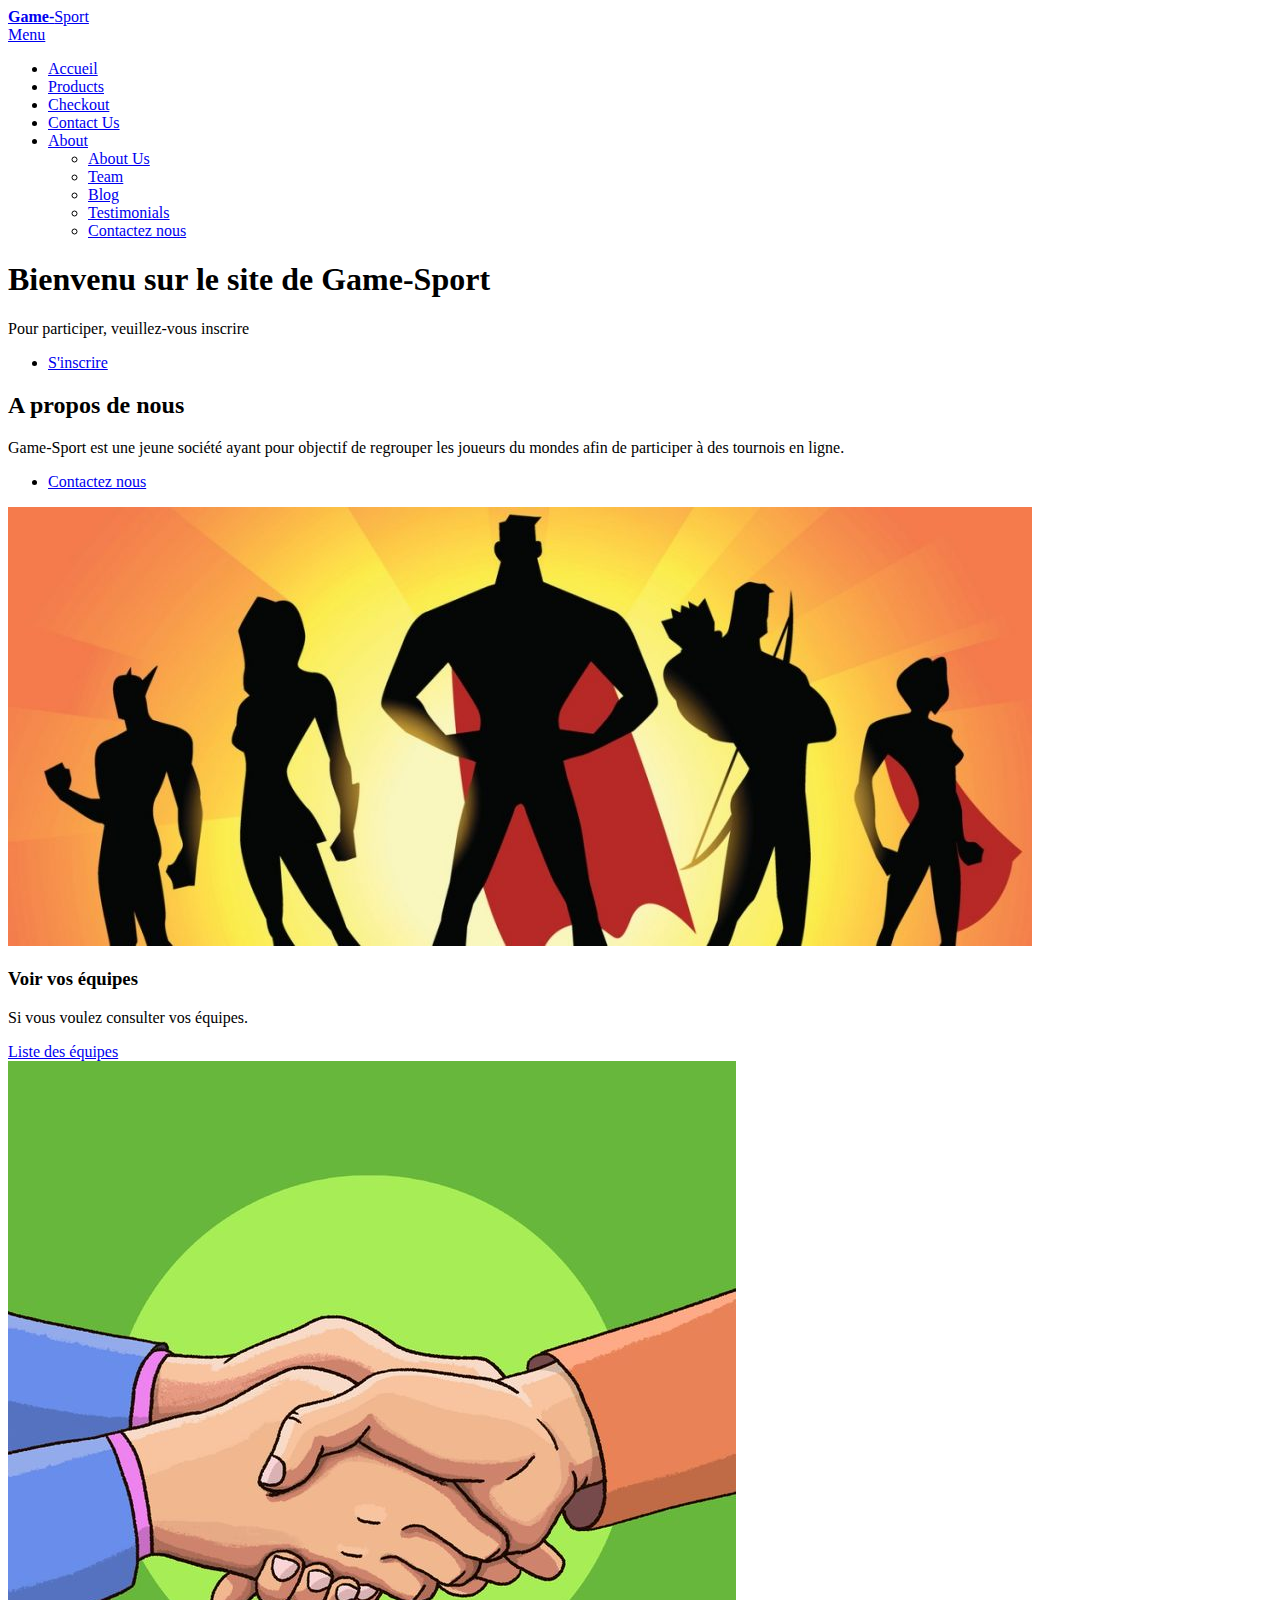
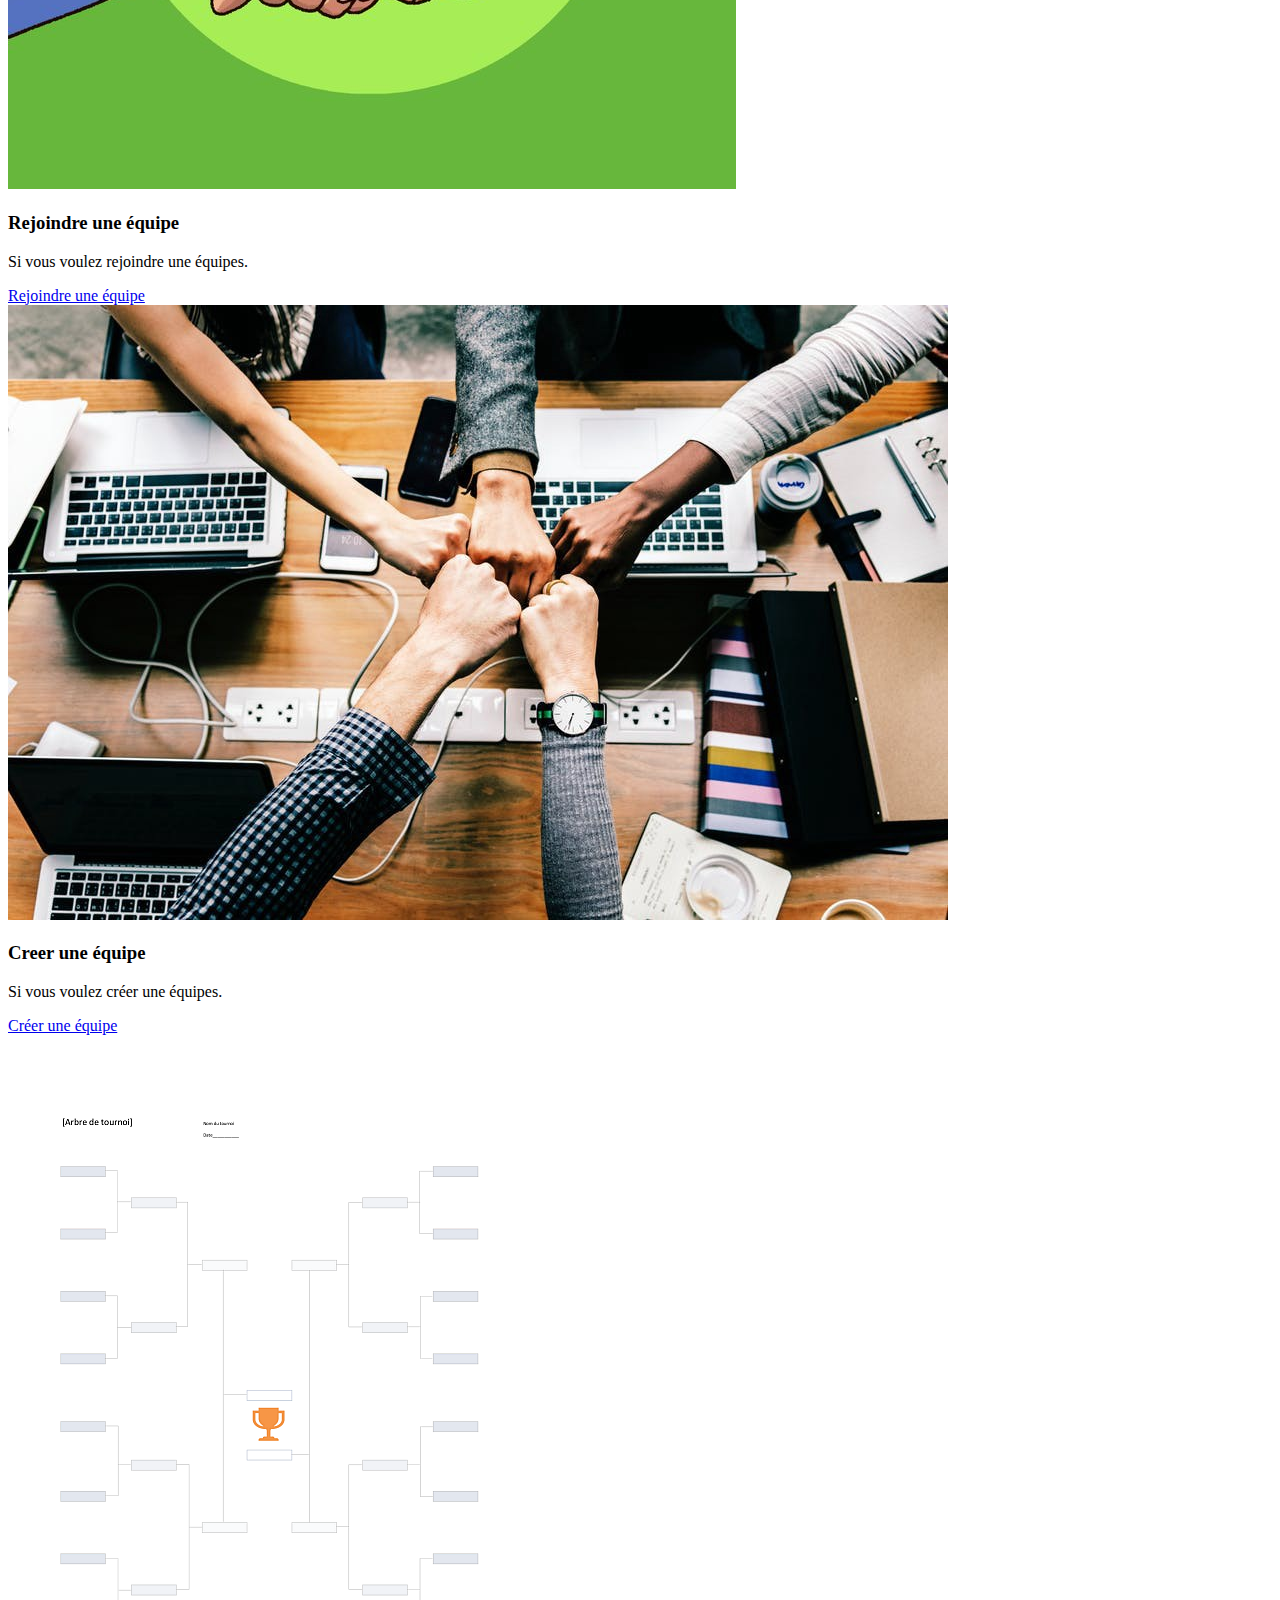
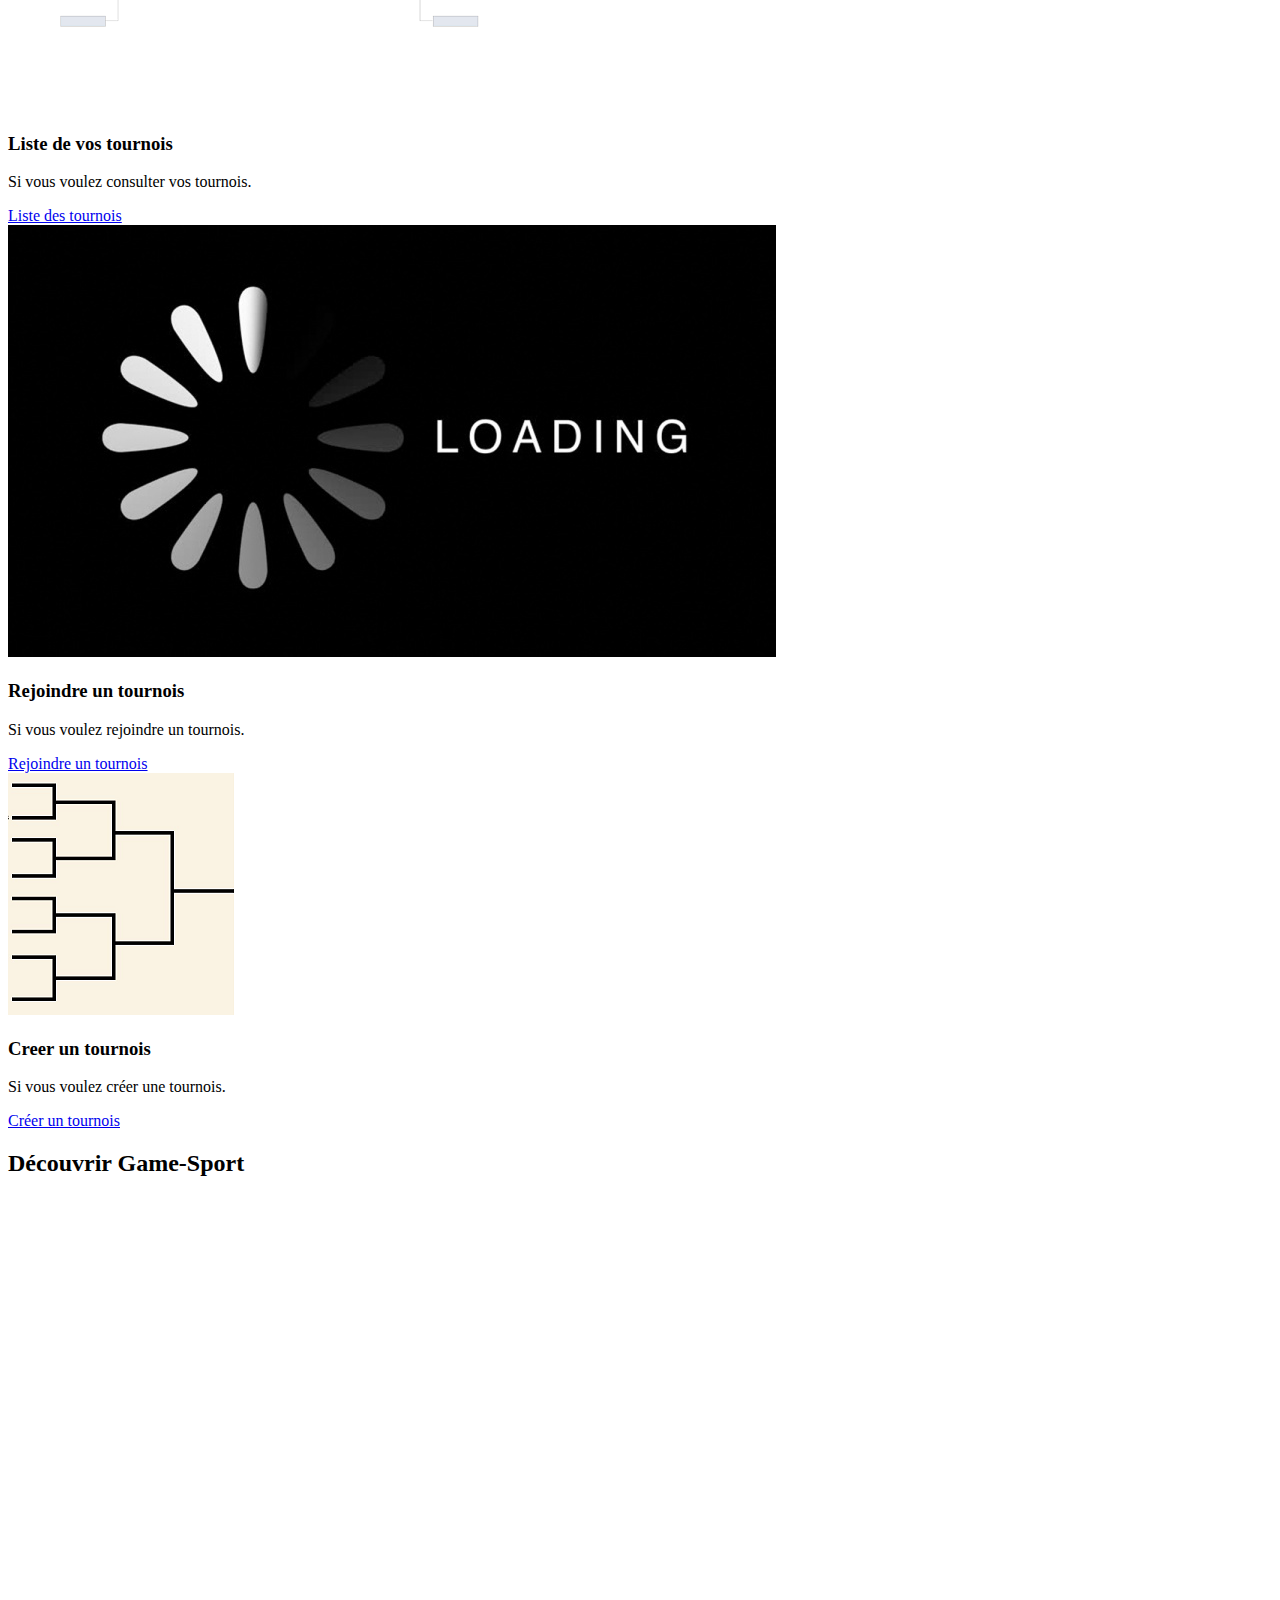
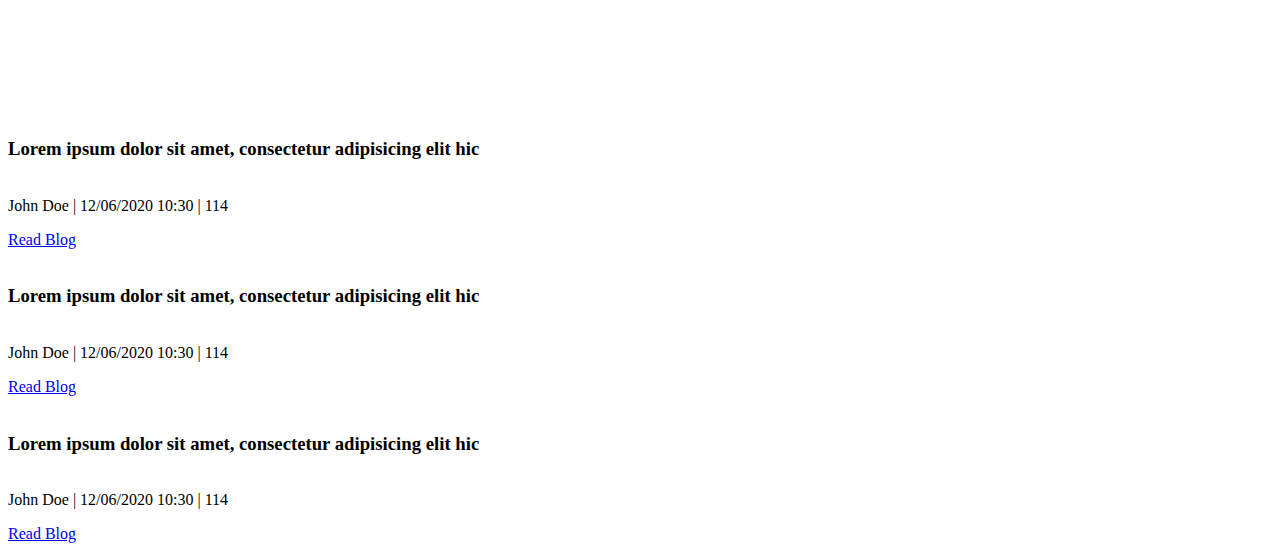
==== template/index.html @ 913bfd24 "Merge cc58916aa89a06afb2d37abdb8ba0ebdf54c7303 into 008f2159e7589481ebcd8fdce90dd4944d4ed389" ====
<!DOCTYPE HTML>
<html>
	<head>
		<title>PHPJabbers.com | Free Computer Store Website Template</title>
		<meta charset="utf-8" />
		<meta name="viewport" content="width=device-width, initial-scale=1, user-scalable=no" />
		<link rel="stylesheet" href="assets/bootstrap/css/bootstrap.min.css" />
		<link rel="stylesheet" href="assets/css/main.css" />
		<noscript><link rel="stylesheet" href="assets/css/noscript.css" /></noscript>
	</head>
	<body class="is-preload">

		<!-- Wrapper -->
			<div id="wrapper">

				<!-- Header -->
				<header id="header" class="alt">
					<a href="index.html" class="logo"><strong>Game-</strong><span>Sport</span></a>
					<nav>
						<a href="#menu">Menu</a>
					</nav>
				</header>

				<!-- Menu -->
				<nav id="menu">
					<ul class="links">
		                <li class="active"> <a href="index.html">Accueil </a> </li>

		                <li> <a href="products.html">Products</a> </li>

		                <li> <a href="checkout.html">Checkout</a> </li>

		                <li><a href="contact.html">Contact Us</a></li>

		                <li class="dropdown">
		                    <a class="nav-link dropdown-toggle" data-toggle="dropdown" href="#" role="button" aria-haspopup="true" aria-expanded="false">About</a>
		                    
		                    <ul class="dropdown-menu">
		                        <li> <a href="about-us.html">About Us</a> </li>
				                <li><a href="team.html">Team</a></li>
				                <li> <a href="blog.html">Blog</a> </li>

				                <li><a href="testimonials.html">Testimonials</a></li>
				                
				                <li><a href="terms.html">Contactez nous</a></li>
		                    </ul>
		                </li>
            		</ul>
				</nav>

				<!-- Banner -->
					<section id="banner" class="major">
						<div class="inner">
							<header class="major">
								<h1>Bienvenu sur le site de Game-Sport</h1>
							</header>
							<div class="content">
								<p>Pour participer, veuillez-vous inscrire</p>
								<ul class="actions">
									<li><a href="contact.html" class="button next scrolly">S'inscrire</a></li>
								</ul>
							</div>
						</div>
					</section>

				<!-- Main -->
				<div id="main">
					
					
					<!-- About us -->
					<section>
						<div class="inner">
							<header class="major">
								<h2>A propos de nous</h2>
							</header>
							<p>Game-Sport est une jeune société ayant pour objectif de regrouper les joueurs du mondes afin de participer à des tournois en ligne.</p>
							<ul class="actions">
								<li><a href="about-us.html" class="button next">Contactez nous</a></li>
							</ul>
						</div>
					</section>
					
					<!-- Featured Products -->
							<section class="tiles">
								<article>
									<span class="image">
										<img src="images/super-1024x439.jpg" alt="" />
									</span>
									<header class="major">
										<h3>Voir vos équipes</h3>

										<p>Si vous voulez consulter vos équipes.</p>

										<div class="major-actions">
											<a href="product-details.html" class="button small next">Liste des équipes</a>
										</div>
									</header>
								</article>
								<article>
									<span class="image">
										<img src="images/rejoindre.jpg" alt="" />
									</span>
									<header class="major">
										<h3>Rejoindre une équipe</h3>


										<p>Si vous voulez rejoindre une équipes.</p>

										<div class="major-actions">
											<a href="product-details.html" class="button small next">Rejoindre une équipe</a>
										</div>
									</header>
								</article>
								<article>
									<span class="image">
										<img src="images/join.jpg" alt="" />
									</span>
									<header class="major">
										<h3>Creer une équipe</h3>


										<p>Si vous voulez créer une équipes.</p>

										<div class="major-actions">
											<a href="product-details.html" class="button small next">Créer une équipe</a>
										</div>
									</header>
								</article>
								<article>
									<span class="image">
										<img src="images/tournois.png" alt="" />
									</span>
									<header class="major">
										<h3>Liste de vos tournois</h3>


										<p>Si vous voulez consulter vos tournois.</p>

										<div class="major-actions">
											<a href="product-details.html" class="button small next">Liste des tournois</a>
										</div>
									</header>
								</article>
								<article>
									<span class="image">
										<img src="images/chargement.jpg" alt="" />
									</span>
									<header class="major">
										<h3>Rejoindre un tournois</h3>


										<p>Si vous voulez rejoindre un tournois.</p>

										<div class="major-actions">
											<a href="product-details.html" class="button small next">Rejoindre un tournois</a>
										</div>
									</header>
								</article>
								<article>
									<span class="image">
										<img src="images/wx.png" alt="" />
									</span>
									<header class="major">
										<h3>Creer un tournois</h3>


										<p>Si vous voulez créer une tournois.</p>

										<div class="major-actions">
											<a href="product-details.html" class="button small next">Créer un tournois</a>
										</div>
									</header>
								</article>
							</section>

					<!-- Testimonials -->
					<section>
						<div class="inner">
							<header class="major">
								<h2>Découvrir Game-Sport</h2>
							</header>
							<div class="row">								
									<iframe width="100%" height="500" src="https://www.youtube.com/embed/sxNsi_SmIrI" frameborder="0" allowfullscreen></iframe>
							</div>
						</div>
					</section>

					<!-- Blog Posts -->
					<section class="tiles">
						<article>
							<span class="image">
								<img src="images/blog-1-720x480.jpg" alt="" />
							</span>
							<header class="major">
								<h3>Lorem ipsum dolor sit amet, consectetur adipisicing elit hic</h3>

								<p><br> <span>John Doe</span> | <span>12/06/2020 10:30 </span> | <span>114</span></p>

								<div class="major-actions">
									<a href="blog-details.html" class="button small next scrolly">Read Blog</a>
								</div>
							</header>
						</article>
						<article>
							<span class="image">
								<img src="images/blog-2-720x480.jpg" alt="" />
							</span>
							<header class="major">
								<h3>Lorem ipsum dolor sit amet, consectetur adipisicing elit hic</h3>

								<p><br> <span>John Doe</span> | <span>12/06/2020 10:30 </span> | <span>114</span></p>

								<div class="major-actions">
									<a href="blog-details.html" class="button small next scrolly">Read Blog</a>
								</div>
							</header>
						</article>
						<article>
							<span class="image">
								<img src="images/blog-3-720x480.jpg" alt="" />
							</span>
							<header class="major">
								<h3>Lorem ipsum dolor sit amet, consectetur adipisicing elit hic</h3>

								<p><br> <span>John Doe</span> | <span>12/06/2020 10:30 </span> | <span>114</span></p>

								<div class="major-actions">
									<a href="blog-details.html" class="button small next scrolly">Read Blog</a>
								</div>
							</header>
						</article>
					</section>
				</div>


			</div>

		<!-- Scripts -->
			<script src="assets/js/jquery.min.js"></script>
			<script src="assets/bootstrap/js/bootstrap.bundle.min.js"></script>
			<script src="assets/js/jquery.scrolly.min.js"></script>
			<script src="assets/js/jquery.scrollex.min.js"></script>
			<script src="assets/js/browser.min.js"></script>
			<script src="assets/js/breakpoints.min.js"></script>
			<script src="assets/js/util.js"></script>
			<script src="assets/js/main.js"></script>

	</body>
</html>
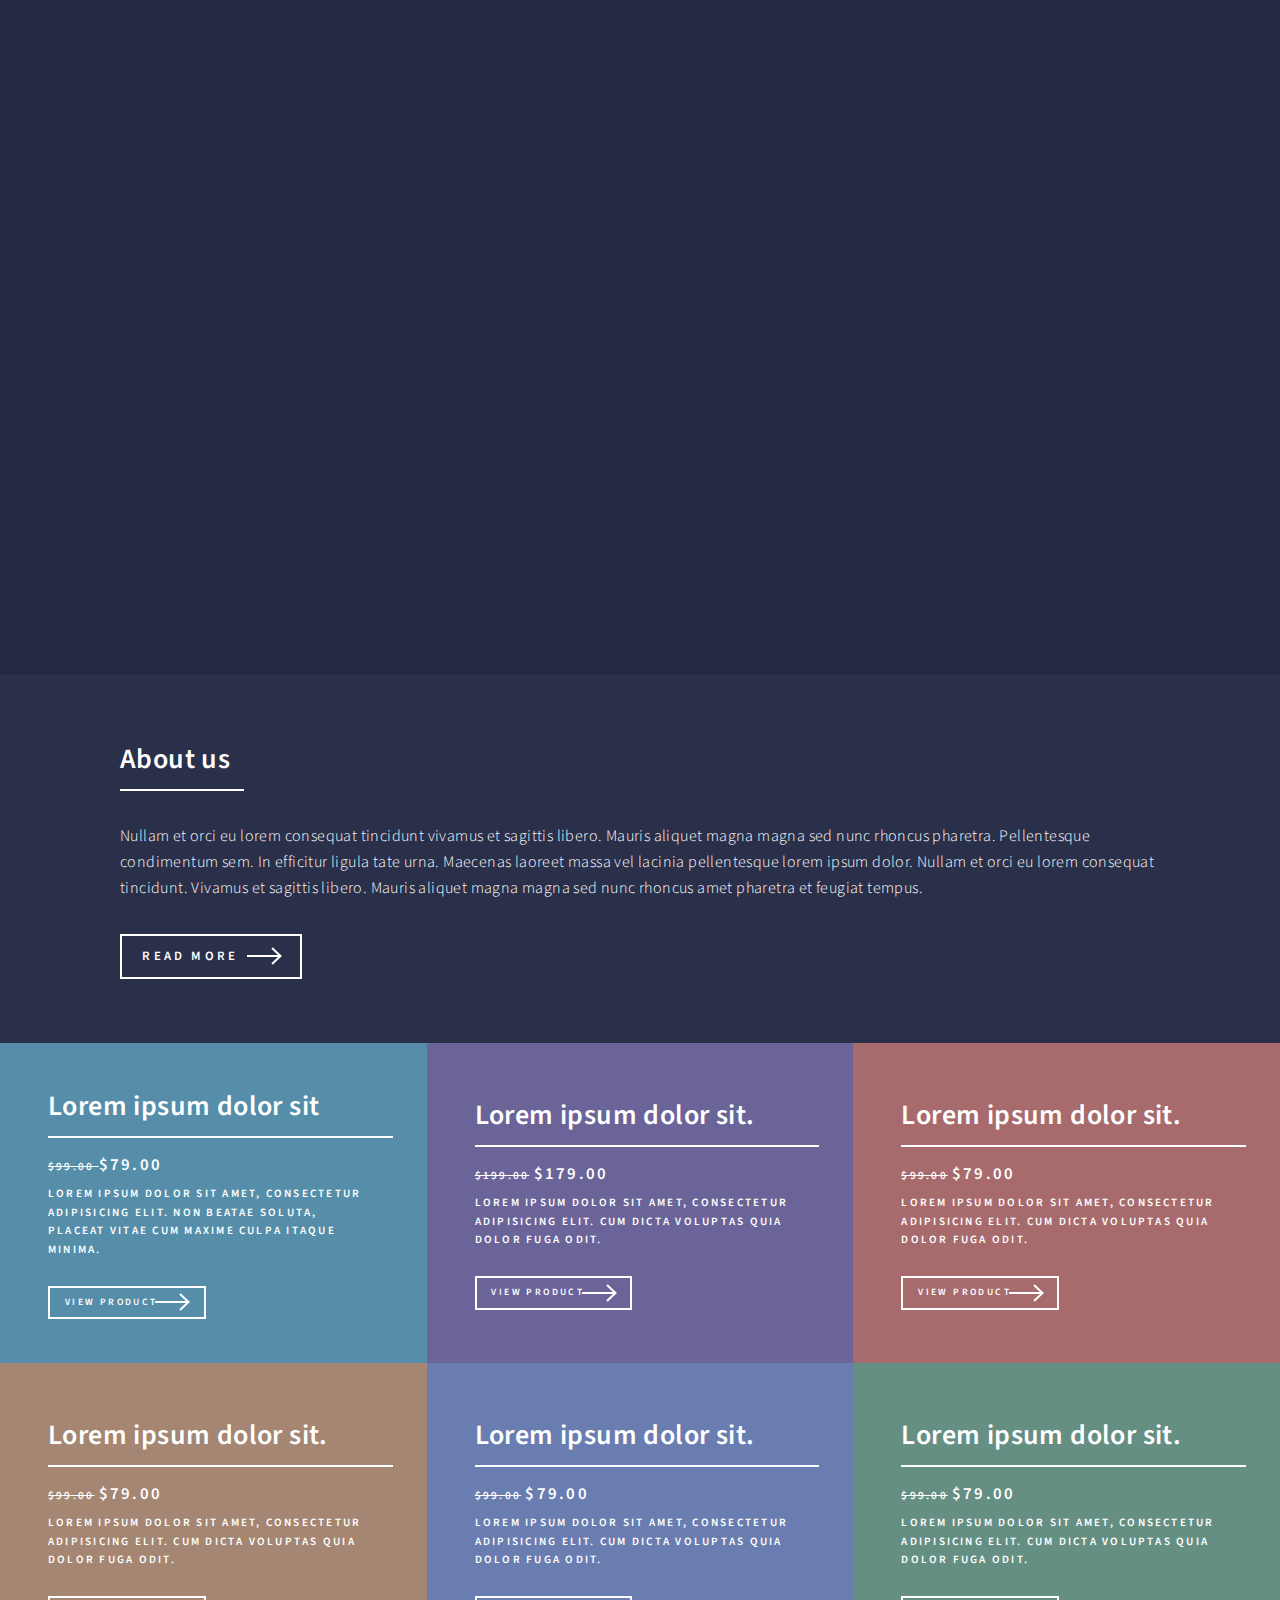
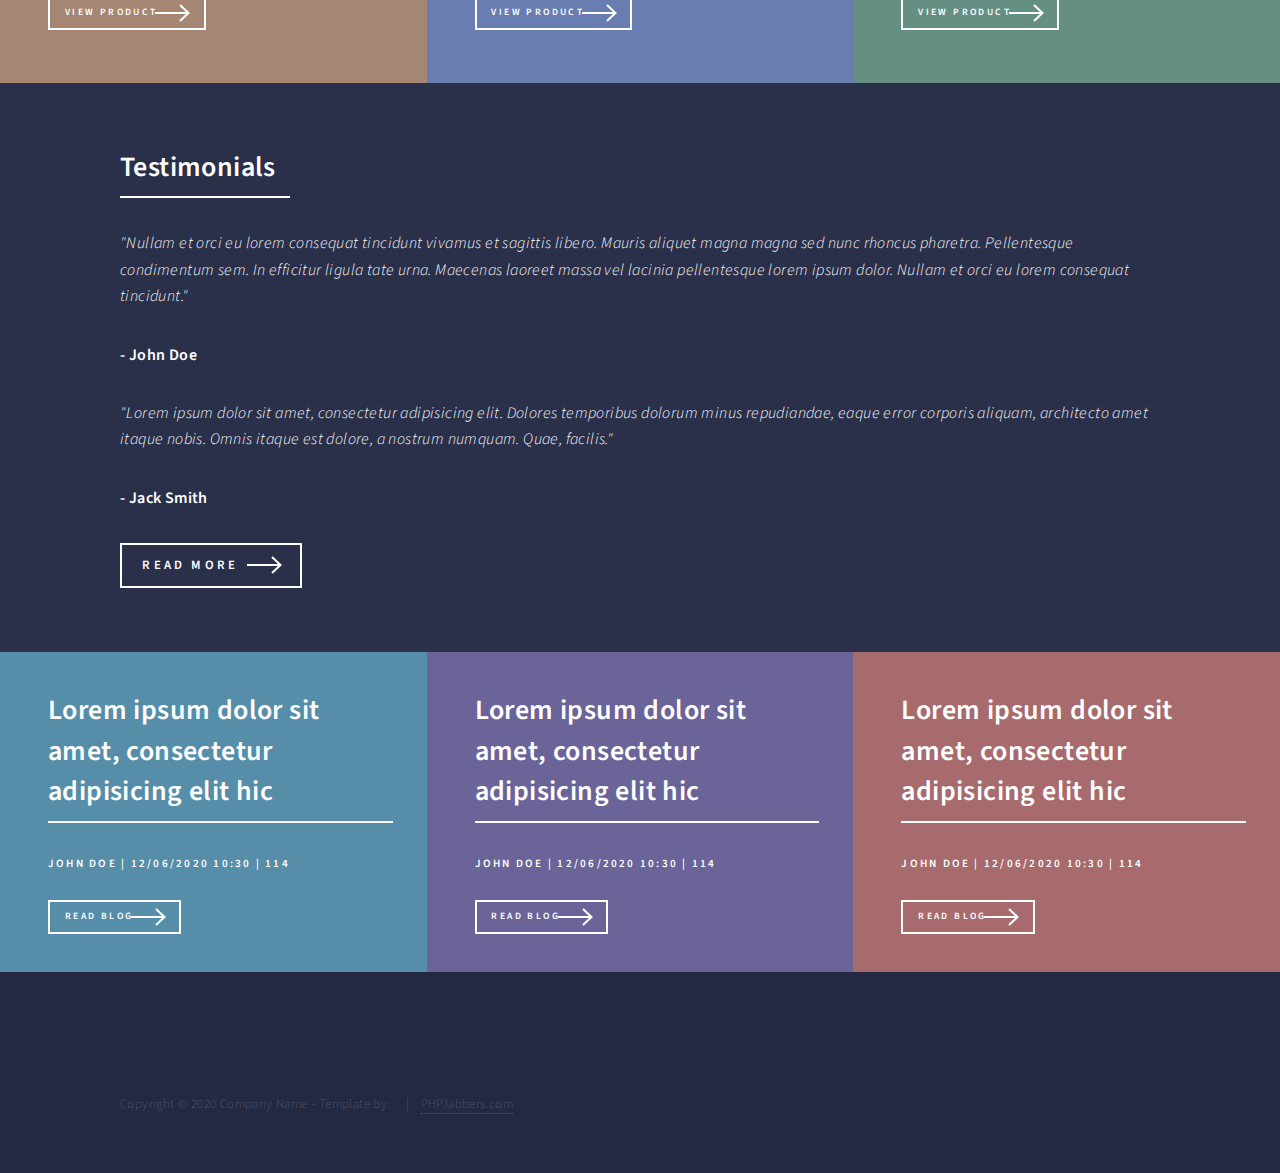
==== commit 4da4e844: "Ajout gestion des équipes" ====
--- a/template/index.html
+++ b/template/index.html
@@ -15,7 +15,7 @@
 
 				<!-- Header -->
 				<header id="header" class="alt">
-					<a href="index.html" class="logo"><strong>Game-</strong><span>Sport</span></a>
+					<a href="index.html" class="logo"><strong>Computer Store</strong> <span>Website</span></a>
 					<nav>
 						<a href="#menu">Menu</a>
 					</nav>
@@ -24,7 +24,7 @@
 				<!-- Menu -->
 				<nav id="menu">
 					<ul class="links">
-		                <li class="active"> <a href="index.html">Accueil </a> </li>
+		                <li class="active"> <a href="index.html">Home </a> </li>
 
 		                <li> <a href="products.html">Products</a> </li>
 
@@ -37,12 +37,12 @@
 		                    
 		                    <ul class="dropdown-menu">
 		                        <li> <a href="about-us.html">About Us</a> </li>
-				                <li><a href="team.html">Team</a></li>
+				                <li><a href="teams.html">Team</a></li>
 				                <li> <a href="blog.html">Blog</a> </li>
 
 				                <li><a href="testimonials.html">Testimonials</a></li>
 				                
-				                <li><a href="terms.html">Contactez nous</a></li>
+				                <li><a href="terms.html">Terms</a></li>
 		                    </ul>
 		                </li>
             		</ul>
@@ -52,12 +52,12 @@
 					<section id="banner" class="major">
 						<div class="inner">
 							<header class="major">
-								<h1>Bienvenu sur le site de Game-Sport</h1>
+								<h1>Lorem ipsum dolor sit amet isicing</h1>
 							</header>
 							<div class="content">
-								<p>Pour participer, veuillez-vous inscrire</p>
+								<p>Lorem ipsum dolor sit amet, consectetur adipisicing elit. Quos, libero!</p>
 								<ul class="actions">
-									<li><a href="contact.html" class="button next scrolly">S'inscrire</a></li>
+									<li><a href="contact.html" class="button next scrolly">Contact Us</a></li>
 								</ul>
 							</div>
 						</div>
@@ -71,11 +71,11 @@
 					<section>
 						<div class="inner">
 							<header class="major">
-								<h2>A propos de nous</h2>
-							</header>
-							<p>Game-Sport est une jeune société ayant pour objectif de regrouper les joueurs du mondes afin de participer à des tournois en ligne.</p>
+								<h2>About us</h2>
+							</header>
+							<p>Nullam et orci eu lorem consequat tincidunt vivamus et sagittis libero. Mauris aliquet magna magna sed nunc rhoncus pharetra. Pellentesque condimentum sem. In efficitur ligula tate urna. Maecenas laoreet massa vel lacinia pellentesque lorem ipsum dolor. Nullam et orci eu lorem consequat tincidunt. Vivamus et sagittis libero. Mauris aliquet magna magna sed nunc rhoncus amet pharetra et feugiat tempus.</p>
 							<ul class="actions">
-								<li><a href="about-us.html" class="button next">Contactez nous</a></li>
+								<li><a href="about-us.html" class="button next">Read more</a></li>
 							</ul>
 						</div>
 					</section>
@@ -84,90 +84,97 @@
 							<section class="tiles">
 								<article>
 									<span class="image">
-										<img src="images/super-1024x439.jpg" alt="" />
-									</span>
-									<header class="major">
-										<h3>Voir vos équipes</h3>
-
-										<p>Si vous voulez consulter vos équipes.</p>
-
-										<div class="major-actions">
-											<a href="product-details.html" class="button small next">Liste des équipes</a>
-										</div>
-									</header>
-								</article>
-								<article>
-									<span class="image">
-										<img src="images/rejoindre.jpg" alt="" />
-									</span>
-									<header class="major">
-										<h3>Rejoindre une équipe</h3>
-
-
-										<p>Si vous voulez rejoindre une équipes.</p>
-
-										<div class="major-actions">
-											<a href="product-details.html" class="button small next">Rejoindre une équipe</a>
-										</div>
-									</header>
-								</article>
-								<article>
-									<span class="image">
-										<img src="images/join.jpg" alt="" />
-									</span>
-									<header class="major">
-										<h3>Creer une équipe</h3>
-
-
-										<p>Si vous voulez créer une équipes.</p>
-
-										<div class="major-actions">
-											<a href="product-details.html" class="button small next">Créer une équipe</a>
-										</div>
-									</header>
-								</article>
-								<article>
-									<span class="image">
-										<img src="images/tournois.png" alt="" />
-									</span>
-									<header class="major">
-										<h3>Liste de vos tournois</h3>
-
-
-										<p>Si vous voulez consulter vos tournois.</p>
-
-										<div class="major-actions">
-											<a href="product-details.html" class="button small next">Liste des tournois</a>
-										</div>
-									</header>
-								</article>
-								<article>
-									<span class="image">
-										<img src="images/chargement.jpg" alt="" />
-									</span>
-									<header class="major">
-										<h3>Rejoindre un tournois</h3>
-
-
-										<p>Si vous voulez rejoindre un tournois.</p>
-
-										<div class="major-actions">
-											<a href="product-details.html" class="button small next">Rejoindre un tournois</a>
-										</div>
-									</header>
-								</article>
-								<article>
-									<span class="image">
-										<img src="images/wx.png" alt="" />
-									</span>
-									<header class="major">
-										<h3>Creer un tournois</h3>
-
-
-										<p>Si vous voulez créer une tournois.</p>
-
-										<div class="major-actions">
-											<a href="product-details.html" class="button small next">Créer un tournois</a>
+										<img src="images/product-1-720x480.jpg" alt="" />
+									</span>
+									<header class="major">
+										<h3>Lorem ipsum dolor sit</h3>
+
+										<p><del>$99.00 </del> <strong>$79.00</strong></p>
+
+										<p>Lorem ipsum dolor sit amet, consectetur adipisicing elit. Non beatae soluta, placeat vitae cum maxime culpa itaque minima.</p>
+
+										<div class="major-actions">
+											<a href="product-details.html" class="button small next">View Product</a>
+										</div>
+									</header>
+								</article>
+								<article>
+									<span class="image">
+										<img src="images/product-2-720x480.jpg" alt="" />
+									</span>
+									<header class="major">
+										<h3>Lorem ipsum dolor sit.</h3>
+
+										<p><del>$199.00</del> <strong>$179.00</strong></p>
+
+										<p>Lorem ipsum dolor sit amet, consectetur adipisicing elit. Cum dicta voluptas quia dolor fuga odit.</p>
+
+										<div class="major-actions">
+											<a href="product-details.html" class="button small next">View Product</a>
+										</div>
+									</header>
+								</article>
+								<article>
+									<span class="image">
+										<img src="images/product-3-720x480.jpg" alt="" />
+									</span>
+									<header class="major">
+										<h3>Lorem ipsum dolor sit.</h3>
+
+										<p><del>$99.00</del> <strong> $79.00</strong></p>
+
+										<p>Lorem ipsum dolor sit amet, consectetur adipisicing elit. Cum dicta voluptas quia dolor fuga odit.</p>
+
+										<div class="major-actions">
+											<a href="product-details.html" class="button small next">View Product</a>
+										</div>
+									</header>
+								</article>
+								<article>
+									<span class="image">
+										<img src="images/product-4-720x480.jpg" alt="" />
+									</span>
+									<header class="major">
+										<h3>Lorem ipsum dolor sit.</h3>
+
+										<p><del>$99.00</del> <strong> $79.00</strong></p>
+
+										<p>Lorem ipsum dolor sit amet, consectetur adipisicing elit. Cum dicta voluptas quia dolor fuga odit.</p>
+
+										<div class="major-actions">
+											<a href="product-details.html" class="button small next">View Product</a>
+										</div>
+									</header>
+								</article>
+								<article>
+									<span class="image">
+										<img src="images/product-5-720x480.jpg" alt="" />
+									</span>
+									<header class="major">
+										<h3>Lorem ipsum dolor sit.</h3>
+
+										<p><del>$99.00</del> <strong> $79.00</strong></p>
+
+										<p>Lorem ipsum dolor sit amet, consectetur adipisicing elit. Cum dicta voluptas quia dolor fuga odit.</p>
+
+										<div class="major-actions">
+											<a href="product-details.html" class="button small next">View Product</a>
+										</div>
+									</header>
+								</article>
+								<article>
+									<span class="image">
+										<img src="images/product-6-720x480.jpg" alt="" />
+									</span>
+									<header class="major">
+										<h3>Lorem ipsum dolor sit.</h3>
+
+										<p><del>$99.00</del> <strong> $79.00</strong></p>
+
+										<p>Lorem ipsum dolor sit amet, consectetur adipisicing elit. Cum dicta voluptas quia dolor fuga odit.</p>
+
+										<div class="major-actions">
+											<a href="product-details.html" class="button small next">View Product</a>
 										</div>
 									</header>
 								</article>
@@ -177,11 +184,23 @@
 					<section>
 						<div class="inner">
 							<header class="major">
-								<h2>Découvrir Game-Sport</h2>
-							</header>
-							<div class="row">								
-									<iframe width="100%" height="500" src="https://www.youtube.com/embed/sxNsi_SmIrI" frameborder="0" allowfullscreen></iframe>
+								<h2>Testimonials</h2>
+							</header>
+							<div class="row">
+								<div class="col-6">
+									<p><em>"Nullam et orci eu lorem consequat tincidunt vivamus et sagittis libero. Mauris aliquet magna magna sed nunc rhoncus pharetra. Pellentesque condimentum sem. In efficitur ligula tate urna. Maecenas laoreet massa vel lacinia pellentesque lorem ipsum dolor. Nullam et orci eu lorem consequat tincidunt."</em></p>
+									<p><strong>- John Doe</strong></p>
+									
+								</div>
+
+								<div class="col-6">
+									<p><em>"Lorem ipsum dolor sit amet, consectetur adipisicing elit. Dolores temporibus dolorum minus repudiandae, eaque error corporis aliquam, architecto amet itaque nobis. Omnis itaque est dolore, a nostrum numquam. Quae, facilis."</em></p>
+									<p><strong>- Jack Smith</strong></p>
+								</div>
 							</div>
+							<ul class="actions">
+								<li><a href="testimonials.html" class="button next">Read more</a></li>
+							</ul>
 						</div>
 					</section>
 
@@ -232,6 +251,21 @@
 					</section>
 				</div>
 
+				<!-- Footer -->
+				<footer id="footer">
+					<div class="inner">
+						<ul class="icons">
+							<li><a href="#" class="icon alt fa-twitter"><span class="label">Twitter</span></a></li>
+							<li><a href="#" class="icon alt fa-facebook"><span class="label">Facebook</span></a></li>
+							<li><a href="#" class="icon alt fa-instagram"><span class="label">Instagram</span></a></li>
+							<li><a href="#" class="icon alt fa-linkedin"><span class="label">LinkedIn</span></a></li>
+						</ul>
+						<ul class="copyright">
+							<li>Copyright © 2020 Company Name - Template by:</li>
+							<li> <a href="https://www.phpjabbers.com/">PHPJabbers.com</a></li>
+						</ul>
+					</div>
+				</footer>
 
 			</div>
 
--- a/template/assets/css/main.css
+++ b/template/assets/css/main.css
@@ -0,0 +1,2383 @@
+@import url(font-awesome.min.css);
+@import url("https://fonts.googleapis.com/css?family=Source+Sans+Pro:300,300italic,600,600italic");
+
+html, body, div, span, applet, object,
+iframe, h1, h2, h3, h4, h5, h6, p, blockquote,
+pre, a, abbr, acronym, address, big, cite,
+code, del, dfn, em, img, ins, kbd, q, s, samp,
+small, strike, strong, sub, sup, tt, var, b,
+u, i, center, dl, dt, dd, ol, ul, li, fieldset,
+form, label, legend, table, caption, tbody,
+tfoot, thead, tr, th, td, article, aside,
+canvas, details, embed, figure, figcaption,
+footer, header, hgroup, menu, nav, output, ruby,
+section, summary, time, mark, audio, video {
+	margin: 0;
+	padding: 0;
+	border: 0;
+	font-size: 100%;
+	font: inherit;
+	vertical-align: baseline;}
+
+article, aside, details, figcaption, figure,
+footer, header, hgroup, menu, nav, section {
+	display: block;}
+
+body {
+	line-height: 1;
+}
+
+ol, ul {
+	list-style: none;
+}
+
+blockquote, q {
+	quotes: none;
+}
+
+	blockquote:before, blockquote:after, q:before, q:after {
+		content: '';
+		content: none;
+	}
+
+table {
+	border-collapse: collapse;
+	border-spacing: 0;
+}
+
+body {
+	-webkit-text-size-adjust: none;
+}
+
+mark {
+	background-color: transparent;
+	color: inherit;
+}
+
+input::-moz-focus-inner {
+	border: 0;
+	padding: 0;
+}
+
+/* Basic */
+
+	@-ms-viewport {
+		width: device-width;
+	}
+
+	body {
+		-ms-overflow-style: scrollbar;
+	}
+
+	@media screen and (max-width: 480px) {
+
+		html, body {
+			min-width: 320px;
+		}
+
+	}
+
+	html {
+		box-sizing: border-box;
+	}
+
+	*, *:before, *:after {
+		box-sizing: inherit;
+	}
+
+	body {
+		background: #242943;
+	}
+
+		body.is-preload *, body.is-preload *:before, body.is-preload *:after {
+			-moz-animation: none !important;
+			-webkit-animation: none !important;
+			-ms-animation: none !important;
+			animation: none !important;
+			-moz-transition: none !important;
+			-webkit-transition: none !important;
+			-ms-transition: none !important;
+			transition: none !important;
+		}
+
+/* Type */
+
+	body, input, select, textarea {
+		color: #ffffff;
+		font-family: "Source Sans Pro", Helvetica, sans-serif;
+		font-size: 17pt;
+		font-weight: 300;
+		letter-spacing: 0.025em;
+		line-height: 1.65;
+	}
+
+		@media screen and (max-width: 1680px) {
+
+			body, input, select, textarea {
+				font-size: 14pt;
+			}
+
+		}
+
+		@media screen and (max-width: 1280px) {
+
+			body, input, select, textarea {
+				font-size: 12pt;
+			}
+
+		}
+
+		@media screen and (max-width: 360px) {
+
+			body, input, select, textarea {
+				font-size: 11pt;
+			}
+
+		}
+
+	a {
+		-moz-transition: color 0.2s ease-in-out, border-bottom-color 0.2s ease-in-out;
+		-webkit-transition: color 0.2s ease-in-out, border-bottom-color 0.2s ease-in-out;
+		-ms-transition: color 0.2s ease-in-out, border-bottom-color 0.2s ease-in-out;
+		transition: color 0.2s ease-in-out, border-bottom-color 0.2s ease-in-out;
+		border-bottom: dotted 1px;
+		color: inherit;
+		text-decoration: none;
+	}
+
+		a:hover {
+			border-bottom-color: transparent;
+			color: #9bf1ff !important;
+			text-decoration: none;
+		}
+
+		a:active {
+			color: #53e3fb !important;
+		}
+
+	.links .active > a { color: #9bf1ff; }
+
+	strong, b {
+		color: #ffffff;
+		font-weight: 600;
+	}
+
+	em, i {
+		font-style: italic;
+	}
+
+	p {
+		margin: 0 0 2em 0;
+	}
+
+	h1, h2, h3, h4, h5, h6 {
+		color: #ffffff;
+		font-weight: 600;
+		line-height: 1.45;
+		margin: 0 0 1em 0;
+	}
+
+		h1 a, h2 a, h3 a, h4 a, h5 a, h6 a {
+			color: inherit;
+			border-bottom: 0;
+		}
+
+	h1 {
+		font-size: 2.5em;
+	}
+
+	h2 {
+		font-size: 1.75em;
+	}
+
+	h3 {
+		font-size: 1.35em;
+	}
+
+	h4 {
+		font-size: 1.1em;
+	}
+
+	h5 {
+		font-size: 0.9em;
+	}
+
+	h6 {
+		font-size: 0.7em;
+	}
+
+	@media screen and (max-width: 736px) {
+
+		h1 {
+			font-size: 2em;
+		}
+
+		h2 {
+			font-size: 1.5em;
+		}
+
+		h3 {
+			font-size: 1.25em;
+		}
+
+	}
+
+	hr {
+		border: 0;
+		border-bottom: solid 1px rgba(212, 212, 255, 0.1);
+		margin: 2em 0;
+	}
+
+		hr.major {
+			margin: 3em 0;
+		}
+
+	.align-left {
+		text-align: left;
+	}
+
+	.align-center {
+		text-align: center;
+	}
+
+	.align-right {
+		text-align: right;
+	}
+
+/* Section/Article */
+
+	section.special, article.special {
+		text-align: center;
+	}
+
+	header.major {
+		width: -moz-max-content;
+		width: -webkit-max-content;
+		width: -ms-max-content;
+		width: max-content;
+		margin-bottom: 2em;
+	}
+
+		header.major > :first-child {
+			margin-bottom: 0;
+			width: calc(100% + 0.5em);
+		}
+
+			header.major > :first-child:after {
+				content: '';
+				background-color: #ffffff;
+				display: block;
+				height: 2px;
+				margin: 0.325em 0 0.5em 0;
+				width: 100%;
+			}
+
+		header.major > p {
+			font-size: 0.7em;
+			font-weight: 600;
+			letter-spacing: 0.20em;
+			margin-bottom: 0.5em;
+			text-transform: uppercase;
+		}
+
+		header.major > p strong{
+			font-size: 1.5em;
+		}
+
+		header.major > .major-actions {
+			padding-top: 1.3em;
+		}
+
+		body.is-ie header.major > :first-child:after {
+			max-width: 9em;
+		}
+
+		body.is-ie header.major > h1:after {
+			max-width: 100% !important;
+		}
+
+	@media screen and (max-width: 736px) {
+
+		header.major > p br {
+			display: none;
+		}
+
+	}
+
+/* Form */
+
+	form {
+		margin: 0 0 2em 0;
+	}
+
+		form > :last-child {
+			margin-bottom: 0;
+		}
+
+		form > .fields {
+			display: -moz-flex;
+			display: -webkit-flex;
+			display: -ms-flex;
+			display: flex;
+			-moz-flex-wrap: wrap;
+			-webkit-flex-wrap: wrap;
+			-ms-flex-wrap: wrap;
+			flex-wrap: wrap;
+			width: calc(100% + 3em);
+			margin: -1.5em 0 2em -1.5em;
+		}
+
+			form > .fields > .field {
+				-moz-flex-grow: 0;
+				-webkit-flex-grow: 0;
+				-ms-flex-grow: 0;
+				flex-grow: 0;
+				-moz-flex-shrink: 0;
+				-webkit-flex-shrink: 0;
+				-ms-flex-shrink: 0;
+				flex-shrink: 0;
+				padding: 1.5em 0 0 1.5em;
+				width: calc(100% - 1.5em);
+			}
+
+				form > .fields > .field.half {
+					width: calc(50% - 0.75em);
+				}
+
+				form > .fields > .field.third {
+					width: calc(100%/3 - 0.5em);
+				}
+
+				form > .fields > .field.quarter {
+					width: calc(25% - 0.375em);
+				}
+
+		@media screen and (max-width: 480px) {
+
+			form > .fields {
+				width: calc(100% + 3em);
+				margin: -1.5em 0 2em -1.5em;
+			}
+
+				form > .fields > .field {
+					padding: 1.5em 0 0 1.5em;
+					width: calc(100% - 1.5em);
+				}
+
+					form > .fields > .field.half {
+						width: calc(100% - 1.5em);
+					}
+
+					form > .fields > .field.third {
+						width: calc(100% - 1.5em);
+					}
+
+					form > .fields > .field.quarter {
+						width: calc(100% - 1.5em);
+					}
+
+		}
+
+	label {
+		color: #ffffff;
+		display: block;
+		font-size: 0.8em;
+		font-weight: 600;
+		letter-spacing: 0.25em;
+		margin: 0 0 1em 0;
+		text-transform: uppercase;
+	}
+
+	input[type="text"],
+	input[type="password"],
+	input[type="email"],
+	input[type="tel"],
+	input[type="search"],
+	input[type="url"],
+	select,
+	textarea {
+		-moz-appearance: none;
+		-webkit-appearance: none;
+		-ms-appearance: none;
+		appearance: none;
+		background: rgba(212, 212, 255, 0.035);
+		border: none;
+		border-radius: 0;
+		color: inherit;
+		display: block;
+		outline: 0;
+		padding: 0 1em;
+		text-decoration: none;
+		width: 100%;
+	}
+
+		input[type="text"]:invalid,
+		input[type="password"]:invalid,
+		input[type="email"]:invalid,
+		input[type="tel"]:invalid,
+		input[type="search"]:invalid,
+		input[type="url"]:invalid,
+		select:invalid,
+		textarea:invalid {
+			box-shadow: none;
+		}
+
+		input[type="text"]:focus,
+		input[type="password"]:focus,
+		input[type="email"]:focus,
+		input[type="tel"]:focus,
+		input[type="search"]:focus,
+		input[type="url"]:focus,
+		select:focus,
+		textarea:focus {
+			border-color: #9bf1ff;
+			box-shadow: 0 0 0 2px #9bf1ff;
+		}
+
+	select {
+		background-image: url("data:image/svg+xml;charset=utf8,%3Csvg xmlns='http://www.w3.org/2000/svg' width='40' height='40' preserveAspectRatio='none' viewBox='0 0 40 40'%3E%3Cpath d='M9.4,12.3l10.4,10.4l10.4-10.4c0.2-0.2,0.5-0.4,0.9-0.4c0.3,0,0.6,0.1,0.9,0.4l3.3,3.3c0.2,0.2,0.4,0.5,0.4,0.9 c0,0.4-0.1,0.6-0.4,0.9L20.7,31.9c-0.2,0.2-0.5,0.4-0.9,0.4c-0.3,0-0.6-0.1-0.9-0.4L4.3,17.3c-0.2-0.2-0.4-0.5-0.4-0.9 c0-0.4,0.1-0.6,0.4-0.9l3.3-3.3c0.2-0.2,0.5-0.4,0.9-0.4S9.1,12.1,9.4,12.3z' fill='rgba(212, 212, 255, 0.1)' /%3E%3C/svg%3E");
+		background-size: 1.25rem;
+		background-repeat: no-repeat;
+		background-position: calc(100% - 1rem) center;
+		height: 2.75em;
+		padding-right: 2.75em;
+		text-overflow: ellipsis;
+	}
+
+		select option {
+			color: #ffffff;
+			background: #242943;
+		}
+
+		select:focus::-ms-value {
+			background-color: transparent;
+		}
+
+		select::-ms-expand {
+			display: none;
+		}
+
+	input[type="text"],
+	input[type="password"],
+	input[type="email"],
+	input[type="tel"],
+	input[type="search"],
+	input[type="url"],
+	select {
+		height: 2.75em;
+	}
+
+	textarea {
+		padding: 0.75em 1em;
+	}
+
+	::-webkit-input-placeholder {
+		color: rgba(244, 244, 255, 0.2) !important;
+		opacity: 1.0;
+	}
+
+	:-moz-placeholder {
+		color: rgba(244, 244, 255, 0.2) !important;
+		opacity: 1.0;
+	}
+
+	::-moz-placeholder {
+		color: rgba(244, 244, 255, 0.2) !important;
+		opacity: 1.0;
+	}
+
+	:-ms-input-placeholder {
+		color: rgba(244, 244, 255, 0.2) !important;
+		opacity: 1.0;
+	}
+
+/* Box */
+
+	.box {
+		border: solid 1px rgba(212, 212, 255, 0.1);
+		padding: 10px 15px;
+		margin-bottom: 2em;
+		max-height: 280px;
+		overflow: auto;
+	}
+
+		.box > :last-child,
+		.box > :last-child > :last-child,
+		.box > :last-child > :last-child > :last-child {
+			margin-bottom: 0;
+		}
+
+		.box.alt {
+			border: 0;
+			border-radius: 0;
+			padding: 0;
+		}
+
+/* Icon */
+
+	.icon {
+		text-decoration: none;
+		border-bottom: none;
+		position: relative;
+	}
+
+		.icon:before {
+			-moz-osx-font-smoothing: grayscale;
+			-webkit-font-smoothing: antialiased;
+			font-family: FontAwesome;
+			font-style: normal;
+			font-weight: normal;
+			text-transform: none !important;
+		}
+
+		.icon > .label {
+			display: none;
+		}
+
+		.icon.alt:before {
+			background-color: #ffffff;
+			border-radius: 100%;
+			color: #242943;
+			display: inline-block;
+			height: 2em;
+			line-height: 2em;
+			text-align: center;
+			width: 2em;
+		}
+
+	a.icon.alt:before {
+		-moz-transition: background-color 0.2s ease-in-out;
+		-webkit-transition: background-color 0.2s ease-in-out;
+		-ms-transition: background-color 0.2s ease-in-out;
+		transition: background-color 0.2s ease-in-out;
+	}
+
+	a.icon.alt:hover:before {
+		background-color: #6fc3df;
+	}
+
+	a.icon.alt:active:before {
+		background-color: #37a6cb;
+	}
+
+/* Image */
+
+	.image {
+		border: 0;
+		display: inline-block;
+		position: relative;
+	}
+
+		.image img {
+			display: block;
+		}
+
+		.image.left, .image.right {
+			max-width: 30%;
+		}
+
+			.image.left img, .image.right img {
+				width: 100%;
+			}
+
+		.image.left {
+			float: left;
+			margin: 0 1.5em 1.25em 0;
+			top: 0.25em;
+		}
+
+		.image.right {
+			float: right;
+			margin: 0 0 1.25em 1.5em;
+			top: 0.25em;
+		}
+
+		.image.fit {
+			display: block;
+			margin: 0 0 2em 0;
+			width: 100%;
+		}
+
+			.image.fit img {
+				width: 100%;
+			}
+
+		.image.main {
+			display: block;
+			margin: 2.5em 0;
+			width: 100%;
+		}
+
+			.image.main img {
+				width: 100%;
+			}
+
+			@media screen and (max-width: 736px) {
+
+				.image.main {
+					margin: 1.5em 0;
+				}
+
+			}
+
+/* List */
+
+	ol {
+		list-style: decimal;
+		margin: 0 0 2em 0;
+		padding-left: 1.25em;
+	}
+
+		ol li {
+			padding-left: 0.25em;
+		}
+
+	ul {
+		list-style: disc;
+		margin: 0 0 2em 0;
+		padding-left: 1em;
+	}
+
+		ul li {
+			padding-left: 0.5em;
+		}
+
+		ul.alt {
+			list-style: none;
+			padding-left: 0;
+		}
+
+			ul.alt li {
+				border-top: solid 1px rgba(212, 212, 255, 0.1);
+				padding: 0.5em 0;
+			}
+
+				ul.alt li:first-child {
+					border-top: 0;
+					padding-top: 0;
+				}
+
+	dl {
+		margin: 0 0 2em 0;
+	}
+
+		dl dt {
+			display: block;
+			font-weight: 600;
+			margin: 0 0 1em 0;
+		}
+
+		dl dd {
+			margin-left: 2em;
+		}
+
+/* Actions */
+
+	ul.actions {
+		display: -moz-flex;
+		display: -webkit-flex;
+		display: -ms-flex;
+		display: flex;
+		cursor: default;
+		list-style: none;
+		margin-left: -1em;
+		padding-left: 0;
+	}
+
+		ul.actions li {
+			padding: 0 0 0 1em;
+			vertical-align: middle;
+		}
+
+		ul.actions.special {
+			-moz-justify-content: center;
+			-webkit-justify-content: center;
+			-ms-justify-content: center;
+			justify-content: center;
+			width: 100%;
+			margin-left: 0;
+		}
+
+			ul.actions.special li:first-child {
+				padding-left: 0;
+			}
+
+		ul.actions.stacked {
+			-moz-flex-direction: column;
+			-webkit-flex-direction: column;
+			-ms-flex-direction: column;
+			flex-direction: column;
+			margin-left: 0;
+		}
+
+			ul.actions.stacked li {
+				padding: 1.3em 0 0 0;
+			}
+
+				ul.actions.stacked li:first-child {
+					padding-top: 0;
+				}
+
+		ul.actions.fit {
+			width: calc(100% + 1em);
+		}
+
+			ul.actions.fit li {
+				-moz-flex-grow: 1;
+				-webkit-flex-grow: 1;
+				-ms-flex-grow: 1;
+				flex-grow: 1;
+				-moz-flex-shrink: 1;
+				-webkit-flex-shrink: 1;
+				-ms-flex-shrink: 1;
+				flex-shrink: 1;
+				width: 100%;
+			}
+
+				ul.actions.fit li > * {
+					width: 100%;
+				}
+
+			ul.actions.fit.stacked {
+				width: 100%;
+			}
+
+/* Icons */
+
+	ul.icons {
+		cursor: default;
+		list-style: none;
+		padding-left: 0;
+	}
+
+		ul.icons li {
+			display: inline-block;
+			padding: 0 1em 0 0;
+		}
+
+			ul.icons li:last-child {
+				padding-right: 0;
+			}
+
+		@media screen and (max-width: 736px) {
+
+			ul.icons li {
+				padding: 0 0.75em 0 0;
+			}
+
+		}
+
+/* Pagination */
+
+	ul.pagination {
+		cursor: default;
+		list-style: none;
+		padding-left: 0;
+	}
+
+		ul.pagination li {
+			display: inline-block;
+			padding-left: 0;
+			vertical-align: middle;
+		}
+
+			ul.pagination li > .page {
+				-moz-transition: background-color 0.2s ease-in-out, color 0.2s ease-in-out;
+				-webkit-transition: background-color 0.2s ease-in-out, color 0.2s ease-in-out;
+				-ms-transition: background-color 0.2s ease-in-out, color 0.2s ease-in-out;
+				transition: background-color 0.2s ease-in-out, color 0.2s ease-in-out;
+				border-bottom: 0;
+				display: inline-block;
+				font-size: 0.8em;
+				font-weight: 600;
+				height: 1.5em;
+				line-height: 1.5em;
+				margin: 0 0.125em;
+				min-width: 1.5em;
+				padding: 0 0.5em;
+				text-align: center;
+			}
+
+				ul.pagination li > .page.active {
+					background-color: #ffffff;
+					color: #242943;
+				}
+
+					ul.pagination li > .page.active:hover {
+						background-color: #9bf1ff;
+						color: #242943 !important;
+					}
+
+					ul.pagination li > .page.active:active {
+						background-color: #53e3fb;
+					}
+
+			ul.pagination li:first-child {
+				padding-right: 0.75em;
+			}
+
+			ul.pagination li:last-child {
+				padding-left: 0.75em;
+			}
+
+		@media screen and (max-width: 480px) {
+
+			ul.pagination li:nth-child(n+2):nth-last-child(n+2) {
+				display: none;
+			}
+
+			ul.pagination li:first-child {
+				padding-right: 0;
+			}
+
+		}
+
+/* Button */
+
+	input[type="submit"],
+	input[type="reset"],
+	input[type="button"],
+	button,
+	.button {
+		-moz-appearance: none;
+		-webkit-appearance: none;
+		-ms-appearance: none;
+		appearance: none;
+		-moz-transition: background-color 0.2s ease-in-out, box-shadow 0.2s ease-in-out, color 0.2s ease-in-out;
+		-webkit-transition: background-color 0.2s ease-in-out, box-shadow 0.2s ease-in-out, color 0.2s ease-in-out;
+		-ms-transition: background-color 0.2s ease-in-out, box-shadow 0.2s ease-in-out, color 0.2s ease-in-out;
+		transition: background-color 0.2s ease-in-out, box-shadow 0.2s ease-in-out, color 0.2s ease-in-out;
+		background-color: transparent;
+		border: 0;
+		border-radius: 0;
+		box-shadow: inset 0 0 0 2px #ffffff;
+		color: #ffffff;
+		cursor: pointer;
+		display: inline-block;
+		font-size: 0.8em;
+		font-weight: 600;
+		height: 3.5em;
+		letter-spacing: 0.25em;
+		line-height: 3.5em;
+		padding: 0 1.75em;
+		text-align: center;
+		text-decoration: none;
+		text-transform: uppercase;
+		white-space: nowrap;
+	}
+
+		input[type="submit"]:hover, input[type="submit"]:active,
+		input[type="reset"]:hover,
+		input[type="reset"]:active,
+		input[type="button"]:hover,
+		input[type="button"]:active,
+		button:hover,
+		button:active,
+		.button:hover,
+		.button:active {
+			box-shadow: inset 0 0 0 2px #9bf1ff;
+			color: #9bf1ff;
+		}
+
+		input[type="submit"]:active,
+		input[type="reset"]:active,
+		input[type="button"]:active,
+		button:active,
+		.button:active {
+			background-color: rgba(155, 241, 255, 0.1);
+			box-shadow: inset 0 0 0 2px #53e3fb;
+			color: #53e3fb;
+		}
+
+		input[type="submit"].icon:before,
+		input[type="reset"].icon:before,
+		input[type="button"].icon:before,
+		button.icon:before,
+		.button.icon:before {
+			margin-right: 0.5em;
+		}
+
+		input[type="submit"].fit,
+		input[type="reset"].fit,
+		input[type="button"].fit,
+		button.fit,
+		.button.fit {
+			width: 100%;
+		}
+
+		input[type="submit"].small,
+		input[type="reset"].small,
+		input[type="button"].small,
+		button.small,
+		.button.small {
+			font-size: 0.6em;
+		}
+
+		input[type="submit"].large,
+		input[type="reset"].large,
+		input[type="button"].large,
+		button.large,
+		.button.large {
+			font-size: 1.25em;
+			height: 3em;
+			line-height: 3em;
+		}
+
+		input[type="submit"].next,
+		input[type="reset"].next,
+		input[type="button"].next,
+		button.next,
+		.button.next {
+			padding-right: 4.5em;
+			position: relative;
+		}
+
+			input[type="submit"].next:before, input[type="submit"].next:after,
+			input[type="reset"].next:before,
+			input[type="reset"].next:after,
+			input[type="button"].next:before,
+			input[type="button"].next:after,
+			button.next:before,
+			button.next:after,
+			.button.next:before,
+			.button.next:after {
+				-moz-transition: opacity 0.2s ease-in-out;
+				-webkit-transition: opacity 0.2s ease-in-out;
+				-ms-transition: opacity 0.2s ease-in-out;
+				transition: opacity 0.2s ease-in-out;
+				background-position: center right;
+				background-repeat: no-repeat;
+				background-size: 36px 24px;
+				content: '';
+				display: block;
+				height: 100%;
+				position: absolute;
+				right: 1.5em;
+				top: 0;
+				vertical-align: middle;
+				width: 36px;
+			}
+
+			input[type="submit"].next:before,
+			input[type="reset"].next:before,
+			input[type="button"].next:before,
+			button.next:before,
+			.button.next:before {
+				background-image: url("data:image/svg+xml;charset=utf8,%3Csvg xmlns='http://www.w3.org/2000/svg' xmlns:xlink='http://www.w3.org/1999/xlink' width='36px' height='24px' viewBox='0 0 36 24' zoomAndPan='disable'%3E%3Cstyle%3Eline %7B stroke: %23ffffff%3B stroke-width: 2px%3B %7D%3C/style%3E%3Cline x1='0' y1='12' x2='34' y2='12' /%3E%3Cline x1='25' y1='4' x2='34' y2='12.5' /%3E%3Cline x1='25' y1='20' x2='34' y2='11.5' /%3E%3C/svg%3E");
+			}
+
+			input[type="submit"].next:after,
+			input[type="reset"].next:after,
+			input[type="button"].next:after,
+			button.next:after,
+			.button.next:after {
+				background-image: url("data:image/svg+xml;charset=utf8,%3Csvg xmlns='http://www.w3.org/2000/svg' xmlns:xlink='http://www.w3.org/1999/xlink' width='36px' height='24px' viewBox='0 0 36 24' zoomAndPan='disable'%3E%3Cstyle%3Eline %7B stroke: %239bf1ff%3B stroke-width: 2px%3B %7D%3C/style%3E%3Cline x1='0' y1='12' x2='34' y2='12' /%3E%3Cline x1='25' y1='4' x2='34' y2='12.5' /%3E%3Cline x1='25' y1='20' x2='34' y2='11.5' /%3E%3C/svg%3E");
+				opacity: 0;
+				z-index: 1;
+			}
+
+			input[type="submit"].next:hover:after, input[type="submit"].next:active:after,
+			input[type="reset"].next:hover:after,
+			input[type="reset"].next:active:after,
+			input[type="button"].next:hover:after,
+			input[type="button"].next:active:after,
+			button.next:hover:after,
+			button.next:active:after,
+			.button.next:hover:after,
+			.button.next:active:after {
+				opacity: 1;
+			}
+
+			@media screen and (max-width: 1280px) {
+
+				input[type="submit"].next,
+				input[type="reset"].next,
+				input[type="button"].next,
+				button.next,
+				.button.next {
+					padding-right: 5em;
+				}
+
+			}
+
+		input[type="submit"].primary,
+		input[type="reset"].primary,
+		input[type="button"].primary,
+		button.primary,
+		.button.primary {
+			background-color: #ffffff;
+			box-shadow: none;
+			color: #242943;
+		}
+
+			input[type="submit"].primary:hover, input[type="submit"].primary:active,
+			input[type="reset"].primary:hover,
+			input[type="reset"].primary:active,
+			input[type="button"].primary:hover,
+			input[type="button"].primary:active,
+			button.primary:hover,
+			button.primary:active,
+			.button.primary:hover,
+			.button.primary:active {
+				background-color: #9bf1ff;
+				color: #242943 !important;
+			}
+
+			input[type="submit"].primary:active,
+			input[type="reset"].primary:active,
+			input[type="button"].primary:active,
+			button.primary:active,
+			.button.primary:active {
+				background-color: #53e3fb;
+			}
+
+		input[type="submit"].disabled, input[type="submit"]:disabled,
+		input[type="reset"].disabled,
+		input[type="reset"]:disabled,
+		input[type="button"].disabled,
+		input[type="button"]:disabled,
+		button.disabled,
+		button:disabled,
+		.button.disabled,
+		.button:disabled {
+			pointer-events: none;
+			cursor: default;
+			opacity: 0.25;
+		}
+
+/* Tiles */
+
+	.tiles {
+		display: -moz-flex;
+		display: -webkit-flex;
+		display: -ms-flex;
+		display: flex;
+		-moz-flex-wrap: wrap;
+		-webkit-flex-wrap: wrap;
+		-ms-flex-wrap: wrap;
+		flex-wrap: wrap;
+		border-top: 0 !important;
+	}
+
+		.tiles + * {
+			border-top: 0 !important;
+		}
+
+		.tiles article {
+			-moz-align-items: center;
+			-webkit-align-items: center;
+			-ms-align-items: center;
+			align-items: center;
+			display: -moz-flex;
+			display: -webkit-flex;
+			display: -ms-flex;
+			display: flex;
+			-moz-transition: -moz-transform 0.25s ease, opacity 0.25s ease, -moz-filter 1s ease, -webkit-filter 1s ease;
+			-webkit-transition: -webkit-transform 0.25s ease, opacity 0.25s ease, -webkit-filter 1s ease, -webkit-filter 1s ease;
+			-ms-transition: -ms-transform 0.25s ease, opacity 0.25s ease, -ms-filter 1s ease, -webkit-filter 1s ease;
+			transition: transform 0.25s ease, opacity 0.25s ease, filter 1s ease, -webkit-filter 1s ease;
+			padding: 4em 4em 2em 4em ;
+			background-position: center;
+			background-repeat: no-repeat;
+			background-size: cover;
+			cursor: default;
+			height: 40vh;
+			max-height: 40em;
+			min-height: 23em;
+			overflow: hidden;
+			position: relative;
+			width: 33.3333%;
+		}
+
+			.tiles article .image {
+				display: none;
+			}
+
+			.tiles article header {
+				position: relative;
+				z-index: 3;
+			}
+
+			.tiles article h3 {
+				font-size: 1.75em;
+			}
+
+				.tiles article h3 a:hover {
+					color: inherit !important;
+				}
+
+			.tiles article .link.primary {
+				border: 0;
+				height: 100%;
+				left: 0;
+				position: absolute;
+				top: 0;
+				width: 100%;
+				z-index: 4;
+			}
+
+			.tiles article:before {
+				-moz-transition: opacity 0.5s ease;
+				-webkit-transition: opacity 0.5s ease;
+				-ms-transition: opacity 0.5s ease;
+				transition: opacity 0.5s ease;
+				bottom: 0;
+				content: '';
+				display: block;
+				height: 100%;
+				left: 0;
+				opacity: 0.65;
+				position: absolute;
+				width: 100%;
+				z-index: 2;
+			}
+
+			.tiles article:after {
+				background-color: rgba(36, 41, 67, 0.25);
+				content: '';
+				display: block;
+				height: 100%;
+				left: 0;
+				position: absolute;
+				top: 0;
+				width: 100%;
+				z-index: 1;
+			}
+
+			.tiles article:hover:before {
+				opacity: 0;
+			}
+
+			.tiles article:hover { text-shadow: 0 0 2px #292929, 0 0 2px #292929; }
+
+			.tiles article.is-transitioning {
+				-moz-transform: scale(0.95);
+				-webkit-transform: scale(0.95);
+				-ms-transform: scale(0.95);
+				transform: scale(0.95);
+				-moz-filter: blur(0.5em);
+				-webkit-filter: blur(0.5em);
+				-ms-filter: blur(0.5em);
+				filter: blur(0.5em);
+				opacity: 0;
+			}
+
+			.tiles article:nth-child(6n - 5):before {
+				background-color: #6fc3df;
+			}
+
+			.tiles article:nth-child(6n - 4):before {
+				background-color: #8d82c4;
+			}
+
+			.tiles article:nth-child(6n - 3):before {
+				background-color: #ec8d81;
+			}
+
+			.tiles article:nth-child(6n - 2):before {
+				background-color: #e7b788;
+			}
+
+			.tiles article:nth-child(6n - 1):before {
+				background-color: #8ea9e8;
+			}
+
+			.tiles article:nth-child(6n):before {
+				background-color: #87c5a4;
+			}
+
+		@media screen and (max-width: 1280px) {
+
+			.tiles article {
+				padding: 4em 3em 2em 3em ;
+				height: 30vh;
+				max-height: 30em;
+				min-height: 20em;
+			}
+
+		}
+
+		@media screen and (max-width: 980px) {
+
+			.tiles article {
+				width: 50% !important;
+			}
+
+		}
+
+		@media screen and (max-width: 736px) {
+
+			.tiles article {
+				padding: 3em 1.5em 1em 1.5em ;
+				height: 16em;
+				max-height: none;
+				min-height: 0;
+			}
+
+				.tiles article h3 {
+					font-size: 1.5em;
+				}
+
+		}
+
+		@media screen and (max-width: 480px) {
+
+			.tiles {
+				display: block;
+			}
+
+				.tiles article {
+					height: 20em;
+					width: 100% !important;
+				}
+
+		}
+
+/* Contact Method */
+
+	.contact-method {
+		margin: 0 0 2em 0;
+		padding-left: 3.25em;
+		position: relative;
+	}
+
+		.contact-method .icon {
+			left: 0;
+			position: absolute;
+			top: 0;
+		}
+
+		.contact-method h3 {
+			margin: 0 0 0.5em 0;
+		}
+
+/* Spotlights */
+
+	.spotlights {
+		border-top: 0 !important;
+	}
+
+		.spotlights + * {
+			border-top: 0 !important;
+		}
+
+		.spotlights > section {
+			display: -moz-flex;
+			display: -webkit-flex;
+			display: -ms-flex;
+			display: flex;
+			-moz-flex-direction: row;
+			-webkit-flex-direction: row;
+			-ms-flex-direction: row;
+			flex-direction: row;
+			background-color: #2e3450;
+		}
+
+			.spotlights > section > .image {
+				background-position: center center;
+				background-size: cover;
+				border-radius: 0;
+				display: block;
+				position: relative;
+				width: 30%;
+			}
+
+				.spotlights > section > .image img {
+					border-radius: 0;
+					display: block;
+					width: 100%;
+				}
+
+				.spotlights > section > .image:before {
+					background: rgba(36, 41, 67, 0.9);
+					content: '';
+					display: block;
+					height: 100%;
+					left: 0;
+					opacity: 0;
+					position: absolute;
+					top: 0;
+					width: 100%;
+				}
+
+			.spotlights > section > .content {
+				display: -moz-flex;
+				display: -webkit-flex;
+				display: -ms-flex;
+				display: flex;
+				-moz-flex-direction: column;
+				-webkit-flex-direction: column;
+				-ms-flex-direction: column;
+				flex-direction: column;
+				-moz-justify-content: center;
+				-webkit-justify-content: center;
+				-ms-justify-content: center;
+				justify-content: center;
+				-moz-align-items: center;
+				-webkit-align-items: center;
+				-ms-align-items: center;
+				align-items: center;
+				padding: 2em 3em 0.1em 3em ;
+				width: 70%;
+			}
+
+				.spotlights > section > .content > .inner {
+					margin: 0 auto;
+					max-width: 100%;
+					width: 65em;
+				}
+
+			.spotlights > section:nth-child(2n) {
+				-moz-flex-direction: row-reverse;
+				-webkit-flex-direction: row-reverse;
+				-ms-flex-direction: row-reverse;
+				flex-direction: row-reverse;
+				background-color: #333856;
+			}
+
+				.spotlights > section:nth-child(2n) > .content {
+					-moz-align-items: -moz-flex-end;
+					-webkit-align-items: -webkit-flex-end;
+					-ms-align-items: -ms-flex-end;
+					align-items: flex-end;
+				}
+
+		@media screen and (max-width: 1680px) {
+
+			.spotlights > section > .image {
+				width: 40%;
+			}
+
+			.spotlights > section > .content {
+				width: 60%;
+			}
+
+		}
+
+		@media screen and (max-width: 1280px) {
+
+			.spotlights > section > .image {
+				width: 45%;
+			}
+
+			.spotlights > section > .content {
+				width: 55%;
+			}
+
+		}
+
+		@media screen and (max-width: 980px) {
+
+			.spotlights > section {
+				display: block;
+			}
+
+				.spotlights > section > .image {
+					width: 100%;
+				}
+
+				.spotlights > section > .content {
+					padding: 4em 3em 2em 3em ;
+					width: 100%;
+				}
+
+		}
+
+		@media screen and (max-width: 736px) {
+
+			.spotlights > section > .content {
+				padding: 3em 1.5em 1em 1.5em ;
+			}
+
+		}
+
+/* Header */
+
+	@-moz-keyframes reveal-header {
+		0% {
+			top: -4em;
+			opacity: 0;
+		}
+
+		100% {
+			top: 0;
+			opacity: 1;
+		}
+	}
+
+	@-webkit-keyframes reveal-header {
+		0% {
+			top: -4em;
+			opacity: 0;
+		}
+
+		100% {
+			top: 0;
+			opacity: 1;
+		}
+	}
+
+	@-ms-keyframes reveal-header {
+		0% {
+			top: -4em;
+			opacity: 0;
+		}
+
+		100% {
+			top: 0;
+			opacity: 1;
+		}
+	}
+
+	@keyframes reveal-header {
+		0% {
+			top: -4em;
+			opacity: 0;
+		}
+
+		100% {
+			top: 0;
+			opacity: 1;
+		}
+	}
+
+	#header {
+		display: -moz-flex;
+		display: -webkit-flex;
+		display: -ms-flex;
+		display: flex;
+		background-color: #2a2f4a;
+		box-shadow: 0 0 0.25em 0 rgba(0, 0, 0, 0.15);
+		cursor: default;
+		font-weight: 600;
+		height: 3.25em;
+		left: 0;
+		letter-spacing: 0.25em;
+		line-height: 3.25em;
+		margin: 0;
+		position: fixed;
+		text-transform: uppercase;
+		top: 0;
+		width: 100%;
+		z-index: 10000;
+	}
+
+		#header .logo {
+			border: 0;
+			display: inline-block;
+			font-size: 0.8em;
+			height: inherit;
+			line-height: inherit;
+			padding: 0 1.5em;
+		}
+
+			#header .logo strong {
+				-moz-transition: background-color 0.2s ease-in-out, color 0.2s ease-in-out;
+				-webkit-transition: background-color 0.2s ease-in-out, color 0.2s ease-in-out;
+				-ms-transition: background-color 0.2s ease-in-out, color 0.2s ease-in-out;
+				transition: background-color 0.2s ease-in-out, color 0.2s ease-in-out;
+				background-color: #ffffff;
+				color: #242943;
+				display: inline-block;
+				line-height: 1.65em;
+				margin-right: 0.325em;
+				padding: 0 0.125em 0 0.375em;
+			}
+
+			#header .logo:hover strong {
+				background-color: #9bf1ff;
+			}
+
+			#header .logo:active strong {
+				background-color: #53e3fb;
+			}
+
+		#header nav {
+			display: -moz-flex;
+			display: -webkit-flex;
+			display: -ms-flex;
+			display: flex;
+			-moz-justify-content: -moz-flex-end;
+			-webkit-justify-content: -webkit-flex-end;
+			-ms-justify-content: -ms-flex-end;
+			justify-content: flex-end;
+			-moz-flex-grow: 1;
+			-webkit-flex-grow: 1;
+			-ms-flex-grow: 1;
+			flex-grow: 1;
+			height: inherit;
+			line-height: inherit;
+		}
+
+			#header nav a {
+				border: 0;
+				display: block;
+				font-size: 0.8em;
+				height: inherit;
+				line-height: inherit;
+				padding: 0 0.75em;
+				position: relative;
+				vertical-align: middle;
+			}
+
+				#header nav a:last-child {
+					padding-right: 1.5em;
+				}
+
+				#header nav a[href="#menu"] {
+					padding-right: 3.325em !important;
+				}
+
+					#header nav a[href="#menu"]:before, #header nav a[href="#menu"]:after {
+						background-image: url("data:image/svg+xml;charset=utf8,%3Csvg xmlns='http://www.w3.org/2000/svg' width='24' height='32' viewBox='0 0 24 32' preserveAspectRatio='none'%3E%3Cstyle%3Eline %7B stroke-width: 2px%3B stroke: %23ffffff%3B %7D%3C/style%3E%3Cline x1='0' y1='11' x2='24' y2='11' /%3E%3Cline x1='0' y1='21' x2='24' y2='21' /%3E%3Cline x1='0' y1='16' x2='24' y2='16' /%3E%3C/svg%3E");
+						background-position: center;
+						background-repeat: no-repeat;
+						background-size: 24px 32px;
+						content: '';
+						display: block;
+						height: 100%;
+						position: absolute;
+						right: 1.5em;
+						top: 0;
+						vertical-align: middle;
+						width: 24px;
+					}
+
+					#header nav a[href="#menu"]:after {
+						-moz-transition: opacity 0.2s ease-in-out;
+						-webkit-transition: opacity 0.2s ease-in-out;
+						-ms-transition: opacity 0.2s ease-in-out;
+						transition: opacity 0.2s ease-in-out;
+						background-image: url("data:image/svg+xml;charset=utf8,%3Csvg xmlns='http://www.w3.org/2000/svg' width='24' height='32' viewBox='0 0 24 32' preserveAspectRatio='none'%3E%3Cstyle%3Eline %7B stroke-width: 2px%3B stroke: %239bf1ff%3B %7D%3C/style%3E%3Cline x1='0' y1='11' x2='24' y2='11' /%3E%3Cline x1='0' y1='21' x2='24' y2='21' /%3E%3Cline x1='0' y1='16' x2='24' y2='16' /%3E%3C/svg%3E");
+						opacity: 0;
+						z-index: 1;
+					}
+
+					#header nav a[href="#menu"]:hover:after, #header nav a[href="#menu"]:active:after {
+						opacity: 1;
+					}
+
+					#header nav a[href="#menu"]:last-child {
+						padding-right: 3.875em !important;
+					}
+
+						#header nav a[href="#menu"]:last-child:before, #header nav a[href="#menu"]:last-child:after {
+							right: 2em;
+						}
+
+		#header.reveal {
+			-moz-animation: reveal-header 0.35s ease;
+			-webkit-animation: reveal-header 0.35s ease;
+			-ms-animation: reveal-header 0.35s ease;
+			animation: reveal-header 0.35s ease;
+		}
+
+		#header.alt {
+			-moz-transition: opacity 2.5s ease;
+			-webkit-transition: opacity 2.5s ease;
+			-ms-transition: opacity 2.5s ease;
+			transition: opacity 2.5s ease;
+			-moz-transition-delay: 0.75s;
+			-webkit-transition-delay: 0.75s;
+			-ms-transition-delay: 0.75s;
+			transition-delay: 0.75s;
+			-moz-animation: none;
+			-webkit-animation: none;
+			-ms-animation: none;
+			animation: none;
+			background-color: transparent;
+			box-shadow: none;
+			position: absolute;
+		}
+
+			#header.alt.style1 .logo strong {
+				color: #6fc3df;
+			}
+
+			#header.alt.style2 .logo strong {
+				color: #8d82c4;
+			}
+
+			#header.alt.style3 .logo strong {
+				color: #ec8d81;
+			}
+
+			#header.alt.style4 .logo strong {
+				color: #e7b788;
+			}
+
+			#header.alt.style5 .logo strong {
+				color: #8ea9e8;
+			}
+
+			#header.alt.style6 .logo strong {
+				color: #87c5a4;
+			}
+
+		body.is-preload #header.alt {
+			opacity: 0;
+		}
+
+		@media screen and (max-width: 1680px) {
+
+			#header nav a[href="#menu"] {
+				padding-right: 3.75em !important;
+			}
+
+				#header nav a[href="#menu"]:last-child {
+					padding-right: 4.25em !important;
+				}
+
+		}
+
+		@media screen and (max-width: 1280px) {
+
+			#header nav a[href="#menu"] {
+				padding-right: 4em !important;
+			}
+
+				#header nav a[href="#menu"]:last-child {
+					padding-right: 4.5em !important;
+				}
+
+		}
+
+		@media screen and (max-width: 736px) {
+
+			#header {
+				height: 2.75em;
+				line-height: 2.75em;
+			}
+
+				#header .logo {
+					padding: 0 1em;
+				}
+
+				#header nav a {
+					padding: 0 0.5em;
+				}
+
+					#header nav a:last-child {
+						padding-right: 1em;
+					}
+
+					#header nav a[href="#menu"] {
+						padding-right: 3.25em !important;
+					}
+
+						#header nav a[href="#menu"]:before, #header nav a[href="#menu"]:after {
+							right: 0.75em;
+						}
+
+						#header nav a[href="#menu"]:last-child {
+							padding-right: 4em !important;
+						}
+
+							#header nav a[href="#menu"]:last-child:before, #header nav a[href="#menu"]:last-child:after {
+								right: 1.5em;
+							}
+
+		}
+
+		@media screen and (max-width: 480px) {
+
+			#header .logo span {
+				display: none;
+			}
+
+			#header nav a[href="#menu"] {
+				overflow: hidden;
+				padding-right: 0 !important;
+				text-indent: 5em;
+				white-space: nowrap;
+				width: 5em;
+			}
+
+				#header nav a[href="#menu"]:before, #header nav a[href="#menu"]:after {
+					right: 0;
+					width: inherit;
+				}
+
+				#header nav a[href="#menu"]:last-child:before, #header nav a[href="#menu"]:last-child:after {
+					width: 4em;
+					right: 0;
+				}
+
+		}
+
+/* Banner */
+
+	#banner {
+		-moz-align-items: center;
+		-webkit-align-items: center;
+		-ms-align-items: center;
+		align-items: center;
+		background-image: url("../../images/banner-image-1-1920x700.jpg");
+		display: -moz-flex;
+		display: -webkit-flex;
+		display: -ms-flex;
+		display: flex;
+		padding: 6em 0 2em 0 ;
+		background-attachment: fixed;
+		background-position: center;
+		background-repeat: no-repeat;
+		background-size: cover;
+		border-bottom: 0 !important;
+		cursor: default;
+		height: 60vh;
+		margin-bottom: -3.25em;
+		max-height: 32em;
+		min-height: 22em;
+		position: relative;
+		top: -3.25em;
+	}
+
+		#banner:after {
+			-moz-transition: opacity 2.5s ease;
+			-webkit-transition: opacity 2.5s ease;
+			-ms-transition: opacity 2.5s ease;
+			transition: opacity 2.5s ease;
+			-moz-transition-delay: 0.75s;
+			-webkit-transition-delay: 0.75s;
+			-ms-transition-delay: 0.75s;
+			transition-delay: 0.75s;
+			pointer-events: none;
+			background-color: #242943;
+			content: '';
+			display: block;
+			height: 100%;
+			left: 0;
+			opacity: 0.65;
+			position: absolute;
+			top: 0;
+			width: 100%;
+			z-index: 1;
+		}
+
+		#banner h1 {
+			font-size: 3.25em;
+		}
+
+		#banner > .inner {
+			-moz-transition: opacity 1.5s ease, -moz-transform 0.5s ease-out, -moz-filter 0.5s ease, -webkit-filter 0.5s ease;
+			-webkit-transition: opacity 1.5s ease, -webkit-transform 0.5s ease-out, -webkit-filter 0.5s ease, -webkit-filter 0.5s ease;
+			-ms-transition: opacity 1.5s ease, -ms-transform 0.5s ease-out, -ms-filter 0.5s ease, -webkit-filter 0.5s ease;
+			transition: opacity 1.5s ease, transform 0.5s ease-out, filter 0.5s ease, -webkit-filter 0.5s ease;
+			padding: 0 !important;
+			position: relative;
+			z-index: 2;
+		}
+
+			#banner > .inner .image {
+				display: none;
+			}
+
+			#banner > .inner header {
+				width: auto;
+			}
+
+				#banner > .inner header > :first-child {
+					width: auto;
+				}
+
+					#banner > .inner header > :first-child:after {
+						max-width: 100%;
+					}
+
+			#banner > .inner .content {
+				display: -moz-flex;
+				display: -webkit-flex;
+				display: -ms-flex;
+				display: flex;
+				-moz-align-items: center;
+				-webkit-align-items: center;
+				-ms-align-items: center;
+				align-items: center;
+				margin: 0 0 2em 0;
+			}
+
+				#banner > .inner .content > * {
+					margin-right: 1.5em;
+					margin-bottom: 0;
+				}
+
+				#banner > .inner .content > :last-child {
+					margin-right: 0;
+				}
+
+				#banner > .inner .content p {
+					font-size: 0.7em;
+					font-weight: 600;
+					letter-spacing: 0.25em;
+					text-transform: uppercase;
+				}
+
+		#banner.major {
+			height: 75vh;
+			min-height: 30em;
+			max-height: 50em;
+		}
+
+			#banner.major.alt {
+				opacity: 0.75;
+			}
+
+		#banner.style1:after {
+			background-color: #6fc3df;
+		}
+
+		#banner.style2:after {
+			background-color: #8d82c4;
+		}
+
+		#banner.style3:after {
+			background-color: #ec8d81;
+		}
+
+		#banner.style4:after {
+			background-color: #e7b788;
+		}
+
+		#banner.style5:after {
+			background-color: #8ea9e8;
+		}
+
+		#banner.style6:after {
+			background-color: #87c5a4;
+		}
+
+		body.is-preload #banner:after {
+			opacity: 1.0;
+		}
+
+		body.is-preload #banner > .inner {
+			-moz-filter: blur(0.125em);
+			-webkit-filter: blur(0.125em);
+			-ms-filter: blur(0.125em);
+			filter: blur(0.125em);
+			-moz-transform: translateX(-0.5em);
+			-webkit-transform: translateX(-0.5em);
+			-ms-transform: translateX(-0.5em);
+			transform: translateX(-0.5em);
+			opacity: 0;
+		}
+
+		@media screen and (max-width: 1280px) {
+
+			#banner {
+				background-attachment: scroll;
+			}
+
+		}
+
+		@media screen and (max-width: 736px) {
+
+			#banner {
+				padding: 5em 0 1em 0 ;
+				height: auto;
+				margin-bottom: -2.75em;
+				max-height: none;
+				min-height: 0;
+				top: -2.75em;
+			}
+
+				#banner h1 {
+					font-size: 2em;
+				}
+
+				#banner > .inner .content {
+					display: block;
+				}
+
+					#banner > .inner .content > * {
+						margin-right: 0;
+						margin-bottom: 2em;
+					}
+
+				#banner.major {
+					height: auto;
+					min-height: 0;
+					max-height: none;
+				}
+
+		}
+
+		@media screen and (max-width: 480px) {
+
+			#banner {
+				padding: 6em 0 2em 0 ;
+			}
+
+				#banner > .inner .content p br {
+					display: none;
+				}
+
+				#banner.major {
+					padding: 8em 0 4em 0 ;
+				}
+
+		}
+
+/* Main */
+
+	#main {
+		background-color: #2a2f4a;
+	}
+
+		#main > * {
+			border-top: solid 1px rgba(212, 212, 255, 0.1);
+		}
+
+			#main > *:first-child {
+				border-top: 0;
+			}
+
+			#main > * > .inner {
+				padding: 4em 0 2em 0 ;
+				margin: 0 auto;
+				max-width: 65em;
+				width: calc(100% - 6em);
+			}
+
+				@media screen and (max-width: 736px) {
+
+					#main > * > .inner {
+						padding: 3em 0 1em 0 ;
+						width: calc(100% - 3em);
+					}
+
+				}
+
+		#main.alt {
+			background-color: transparent;
+			border-bottom: solid 1px rgba(212, 212, 255, 0.1);
+		}
+
+/* Contact */
+
+	.contact,
+	#contact {
+		border-bottom: solid 1px rgba(212, 212, 255, 0.1);
+		overflow-x: hidden;
+	}
+
+		.contact > .inner,
+		#contact > .inner {
+			display: -moz-flex;
+			display: -webkit-flex;
+			display: -ms-flex;
+			display: flex;
+			padding: 0 !important;
+		}
+
+			.contact > .inner > :nth-child(2n - 1),
+			#contact > .inner > :nth-child(2n - 1) {
+				padding: 4em 3em 2em 0 ;
+				border-right: solid 1px rgba(212, 212, 255, 0.1);
+				width: 60%;
+			}
+
+			.contact > .inner > :nth-child(2n),
+			#contact > .inner > :nth-child(2n) {
+				padding-left: 3em;
+				width: 40%;
+			}
+
+			.contact > .inner > .split,
+			#contact > .inner > .split {
+				padding: 0;
+			}
+
+				.contact > .inner > .split > *,
+				#contact > .inner > .split > * {
+					padding: 3em 0 1em 3em ;
+					position: relative;
+				}
+
+					.contact > .inner > .split > *:before,
+					#contact > .inner > .split > *:before {
+						border-top: solid 1px rgba(212, 212, 255, 0.1);
+						content: '';
+						display: block;
+						margin-left: -3em;
+						position: absolute;
+						top: 0;
+						width: calc(100vw + 3em);
+					}
+
+				.contact > .inner > .split > :first-child:before,
+				#contact > .inner > .split > :first-child:before {
+					display: none;
+				}
+
+		@media screen and (max-width: 980px) {
+
+			.contact > .inner,
+			#contact > .inner {
+				display: block;
+			}
+
+				.contact > .inner > :nth-child(2n - 1),
+				#contact > .inner > :nth-child(2n - 1) {
+					padding: 4em 0 2em 0 ;
+					border-right: 0;
+					width: 100%;
+				}
+
+				.contact > .inner > :nth-child(2n),
+				#contact > .inner > :nth-child(2n) {
+					padding-left: 0;
+					width: 100%;
+				}
+
+				.contact > .inner > .split > *,
+				#contact > .inner > .split > * {
+					padding: 3em 0 1em 0 ;
+				}
+
+				.contact > .inner > .split > :first-child:before,
+				#contact > .inner > .split > :first-child:before {
+					display: block;
+				}
+
+		}
+
+		@media screen and (max-width: 736px) {
+
+			.contact > .inner > :nth-child(2n - 1),
+			#contact > .inner > :nth-child(2n - 1) {
+				padding: 3em 0 1em 0 ;
+			}
+
+		}
+
+/* Footer */
+
+	#footer .copyright {
+		font-size: 0.8em;
+		list-style: none;
+		padding-left: 0;
+	}
+
+		#footer .copyright li {
+			border-left: solid 1px rgba(212, 212, 255, 0.1);
+			color: rgba(244, 244, 255, 0.2);
+			display: inline-block;
+			line-height: 1;
+			margin-left: 1em;
+			padding-left: 1em;
+		}
+
+			#footer .copyright li:first-child {
+				border-left: 0;
+				margin-left: 0;
+				padding-left: 0;
+			}
+
+	@media screen and (max-width: 480px) {
+
+		#footer .copyright li {
+			display: block;
+			border-left: 0;
+			margin-left: 0;
+			padding-left: 0;
+			line-height: inherit;
+		}
+
+	}
+
+/* Wrapper */
+
+	#wrapper {
+		-moz-transition: -moz-filter 0.35s ease, -webkit-filter 0.35s ease, opacity 0.375s ease-out;
+		-webkit-transition: -webkit-filter 0.35s ease, -webkit-filter 0.35s ease, opacity 0.375s ease-out;
+		-ms-transition: -ms-filter 0.35s ease, -webkit-filter 0.35s ease, opacity 0.375s ease-out;
+		transition: filter 0.35s ease, -webkit-filter 0.35s ease, opacity 0.375s ease-out;
+		padding-top: 3.25em;
+	}
+
+		#wrapper.is-transitioning {
+			opacity: 0;
+		}
+
+		#wrapper > * > .inner {
+			padding: 4em 0 2em 0 ;
+			margin: 0 auto;
+			max-width: 65em;
+			width: calc(100% - 6em);
+		}
+
+			@media screen and (max-width: 736px) {
+
+				#wrapper > * > .inner {
+					padding: 3em 0 1em 0 ;
+					width: calc(100% - 3em);
+				}
+
+			}
+
+		@media screen and (max-width: 736px) {
+
+			#wrapper {
+				padding-top: 2.75em;
+			}
+
+		}
+
+/* Menu */
+
+	#menu {
+		-moz-transition: -moz-transform 0.35s ease, opacity 0.35s ease, visibility 0.35s;
+		-webkit-transition: -webkit-transform 0.35s ease, opacity 0.35s ease, visibility 0.35s;
+		-ms-transition: -ms-transform 0.35s ease, opacity 0.35s ease, visibility 0.35s;
+		transition: transform 0.35s ease, opacity 0.35s ease, visibility 0.35s;
+		-moz-align-items: center;
+		-webkit-align-items: center;
+		-ms-align-items: center;
+		align-items: center;
+		display: -moz-flex;
+		display: -webkit-flex;
+		display: -ms-flex;
+		display: flex;
+		-moz-justify-content: center;
+		-webkit-justify-content: center;
+		-ms-justify-content: center;
+		justify-content: center;
+		pointer-events: none;
+		background: rgba(36, 41, 67, 0.9);
+		box-shadow: none;
+		height: 100%;
+		left: 0;
+		opacity: 0;
+		overflow: hidden;
+		padding: 3em 2em;
+		position: fixed;
+		top: 0;
+		visibility: hidden;
+		width: 100%;
+		z-index: 10002;
+	}
+
+		#menu .inner {
+			-moz-transition: -moz-transform 0.35s ease-out, opacity 0.35s ease, visibility 0.35s;
+			-webkit-transition: -webkit-transform 0.35s ease-out, opacity 0.35s ease, visibility 0.35s;
+			-ms-transition: -ms-transform 0.35s ease-out, opacity 0.35s ease, visibility 0.35s;
+			transition: transform 0.35s ease-out, opacity 0.35s ease, visibility 0.35s;
+			-moz-transform: rotateX(20deg);
+			-webkit-transform: rotateX(20deg);
+			-ms-transform: rotateX(20deg);
+			transform: rotateX(20deg);
+			-webkit-overflow-scrolling: touch;
+			max-width: 100%;
+			max-height: 100vh;
+			opacity: 0;
+			overflow: auto;
+			text-align: center;
+			visibility: hidden;
+			width: 18em;
+		}
+
+			#menu .inner > :first-child {
+				margin-top: 2em;
+			}
+
+			#menu .inner > :last-child {
+				margin-bottom: 3em;
+			}
+
+		#menu ul {
+			margin: 0 0 1em 0;
+		}
+
+			#menu ul.links {
+				list-style: none;
+				padding: 0;
+			}
+
+				#menu ul.links > li {
+					padding: 0;
+				}
+
+					#menu ul.links > li > a:not(.button) {
+						border: 0;
+						border-top: solid 1px rgba(212, 212, 255, 0.1);
+						display: block;
+						font-size: 0.8em;
+						font-weight: 600;
+						letter-spacing: 0.25em;
+						line-height: 4em;
+						text-decoration: none;
+						text-transform: uppercase;
+					}
+
+					#menu ul.links > li > .button {
+						display: block;
+						margin: 0.5em 0 0 0;
+					}
+
+					#menu ul.links > li:first-child > a:not(.button) {
+						border-top: 0 !important;
+					}
+
+		#menu .close {
+			-moz-transition: color 0.2s ease-in-out;
+			-webkit-transition: color 0.2s ease-in-out;
+			-ms-transition: color 0.2s ease-in-out;
+			transition: color 0.2s ease-in-out;
+			-webkit-tap-highlight-color: rgba(0, 0, 0, 0);
+			border: 0;
+			cursor: pointer;
+			display: block;
+			height: 4em;
+			line-height: 4em;
+			overflow: hidden;
+			padding-right: 1.25em;
+			position: absolute;
+			right: 0;
+			text-align: right;
+			text-indent: 8em;
+			top: 0;
+			vertical-align: middle;
+			white-space: nowrap;
+			width: 8em;
+		}
+
+			#menu .close:before, #menu .close:after {
+				-moz-transition: opacity 0.2s ease-in-out;
+				-webkit-transition: opacity 0.2s ease-in-out;
+				-ms-transition: opacity 0.2s ease-in-out;
+				transition: opacity 0.2s ease-in-out;
+				background-position: center;
+				background-repeat: no-repeat;
+				content: '';
+				display: block;
+				height: 4em;
+				position: absolute;
+				right: 0;
+				top: 0;
+				width: 4em;
+			}
+
+			#menu .close:before {
+				background-image: url("data:image/svg+xml;charset=utf8,%3Csvg xmlns='http://www.w3.org/2000/svg' xmlns:xlink='http://www.w3.org/1999/xlink' width='20px' height='20px' viewBox='0 0 20 20' zoomAndPan='disable'%3E%3Cstyle%3Eline %7B stroke: %23ffffff%3B stroke-width: 2%3B %7D%3C/style%3E%3Cline x1='0' y1='0' x2='20' y2='20' /%3E%3Cline x1='20' y1='0' x2='0' y2='20' /%3E%3C/svg%3E");
+			}
+
+			#menu .close:after {
+				background-image: url("data:image/svg+xml;charset=utf8,%3Csvg xmlns='http://www.w3.org/2000/svg' xmlns:xlink='http://www.w3.org/1999/xlink' width='20px' height='20px' viewBox='0 0 20 20' zoomAndPan='disable'%3E%3Cstyle%3Eline %7B stroke: %239bf1ff%3B stroke-width: 2%3B %7D%3C/style%3E%3Cline x1='0' y1='0' x2='20' y2='20' /%3E%3Cline x1='20' y1='0' x2='0' y2='20' /%3E%3C/svg%3E");
+				opacity: 0;
+			}
+
+			#menu .close:hover:after, #menu .close:active:after {
+				opacity: 1;
+			}
+
+	body.is-ie #menu {
+		background: rgba(42, 47, 74, 0.975);
+	}
+
+	body.is-menu-visible #wrapper {
+		-moz-filter: blur(0.5em);
+		-webkit-filter: blur(0.5em);
+		-ms-filter: blur(0.5em);
+		filter: blur(0.5em);
+	}
+
+	body.is-menu-visible #menu {
+		pointer-events: auto;
+		opacity: 1;
+		visibility: visible;
+	}
+
+		body.is-menu-visible #menu .inner {
+			-moz-transform: none;
+			-webkit-transform: none;
+			-ms-transform: none;
+			transform: none;
+			opacity: 1;
+			visibility: visible;
+		}
+
+		.img-responsive {
+			max-width: 100%;
+			height: auto;
+			display: inline-block;
+		}
+
+		#menu ul.links .dropdown-menu {
+			display: flex;
+		    flex-wrap: wrap;
+		    justify-content: flex-start;
+		    align-content: flex-start;
+		    position: relative;
+		    top: auto;
+		    left: auto;
+		    float: none;
+		    background: transparent;
+		    margin-top: 0;
+		    border: 0;
+		    box-shadow: 0 0 0 0 rgba(0,0,0,0);
+
+		}
+
+		#menu ul.links .dropdown-menu li {
+			width: 100%;
+			margin-bottom: 10px;
+			font-weight: bold;
+			padding: 0;
+			letter-spacing: 2px;
+			text-align: center;
+		}
+
+		#menu ul.links .dropdown-menu a {
+			text-transform: uppercase;
+			color: #fff;
+			letter-spacing: 5px;
+			display: inline-block;
+			text-decoration: none;
+			border: 0;
+		}
+
+		.modal-content {
+			background-color: #242943;
+		}
+
+		.modal-header .close:hover,
+		.modal-header .close {
+			color: #fff;
+			border: 0;
+			outline: none;
+			opacity: 1;
+			box-shadow: inset 0 0 0 0px #000;
+			text-shadow: 0 0 0 0;
+		}
+
+		.modal-footer,
+		.modal-header {
+			border-color: rgba(255,255,255,.1);
+		}
+
+		@media (max-width: 1199px){
+			form > .fields > .field.quarter {
+				width: calc(33.3333% - 0.375em);
+			}
+
+			.tiles article { width: 50%; padding: 2em 1.5em 1em 1.5em; }
+
+			.button.next:after,
+			.button.next:before { display: none; }
+
+			.button.next { padding-right: 1.75em; }
+		}
+
+		@media (max-width: 991px){
+			form > .fields > .field.quarter {
+				width: calc(50% - 0.375em);
+			}
+		}
+
+		@media (max-width: 639px){
+			form > .fields > .field.quarter {
+				width: 100%;
+				padding-right: 1.5em;
+			}
+		}
